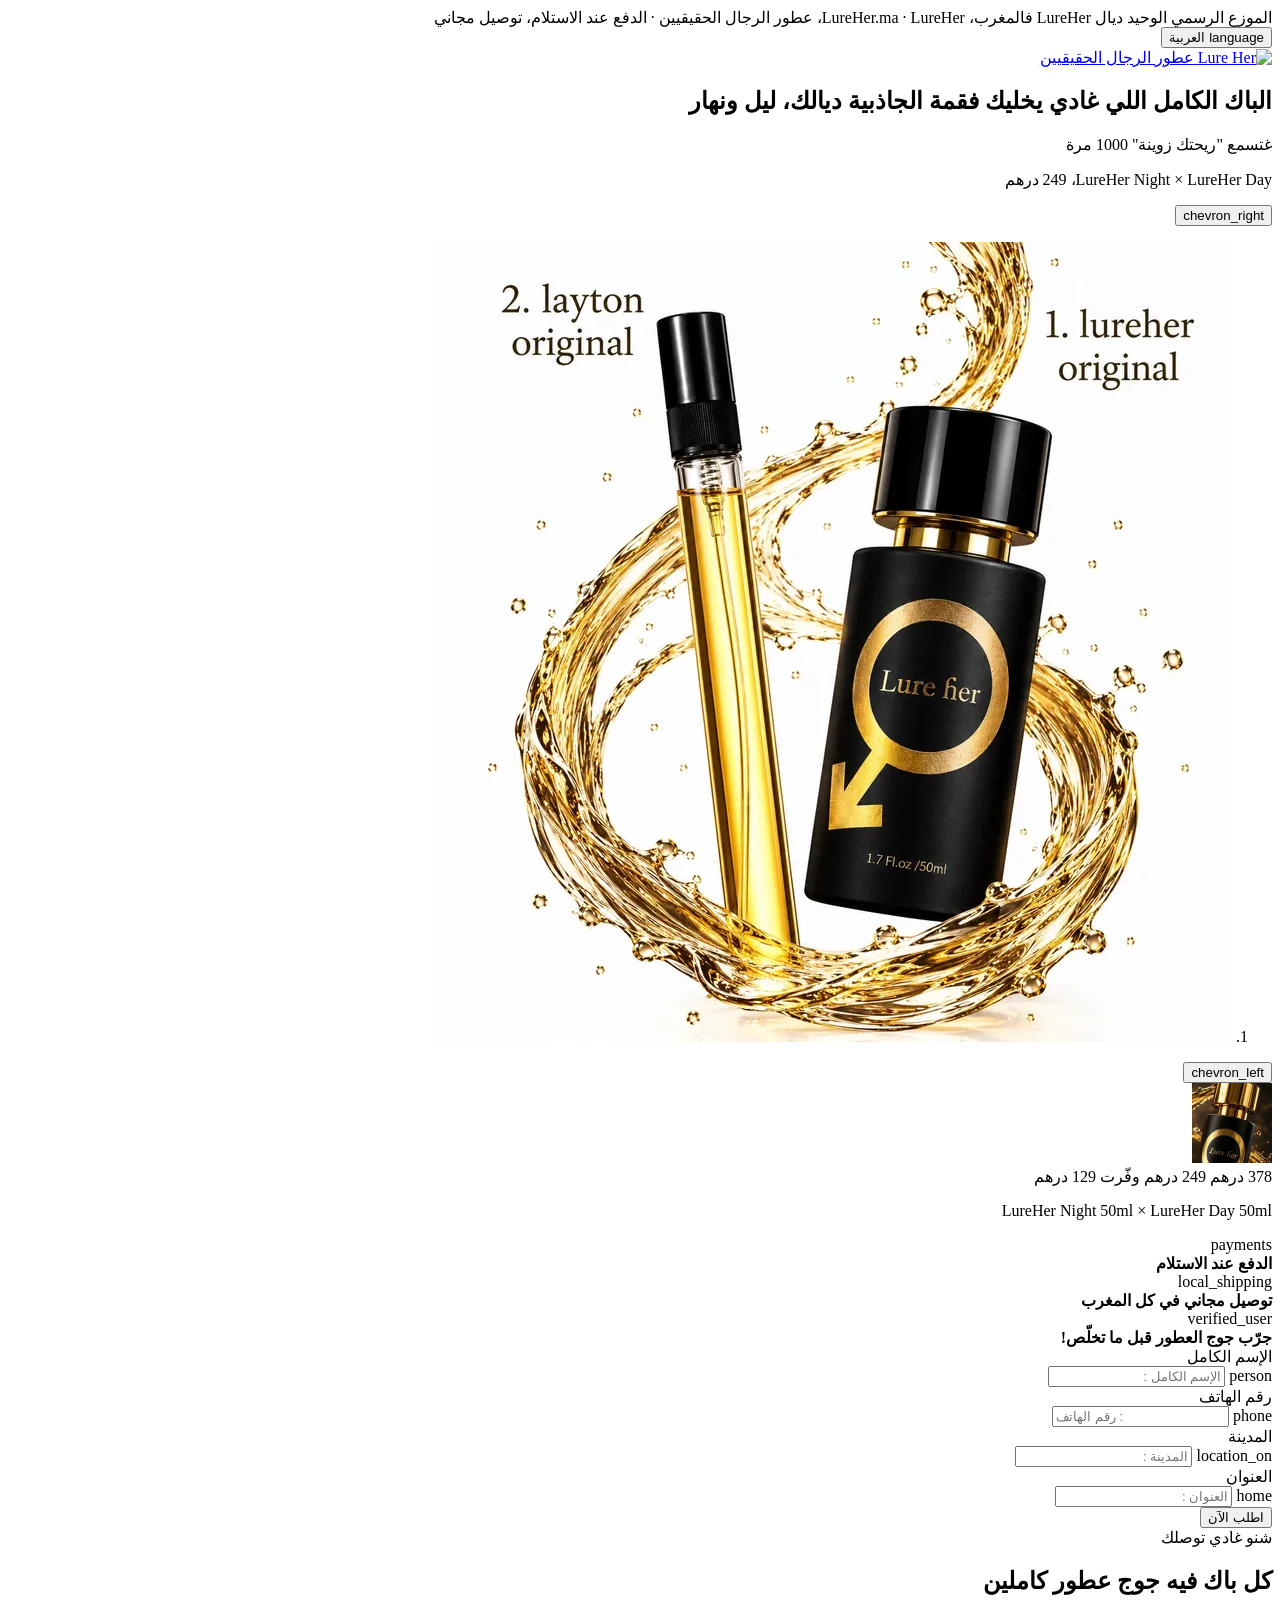
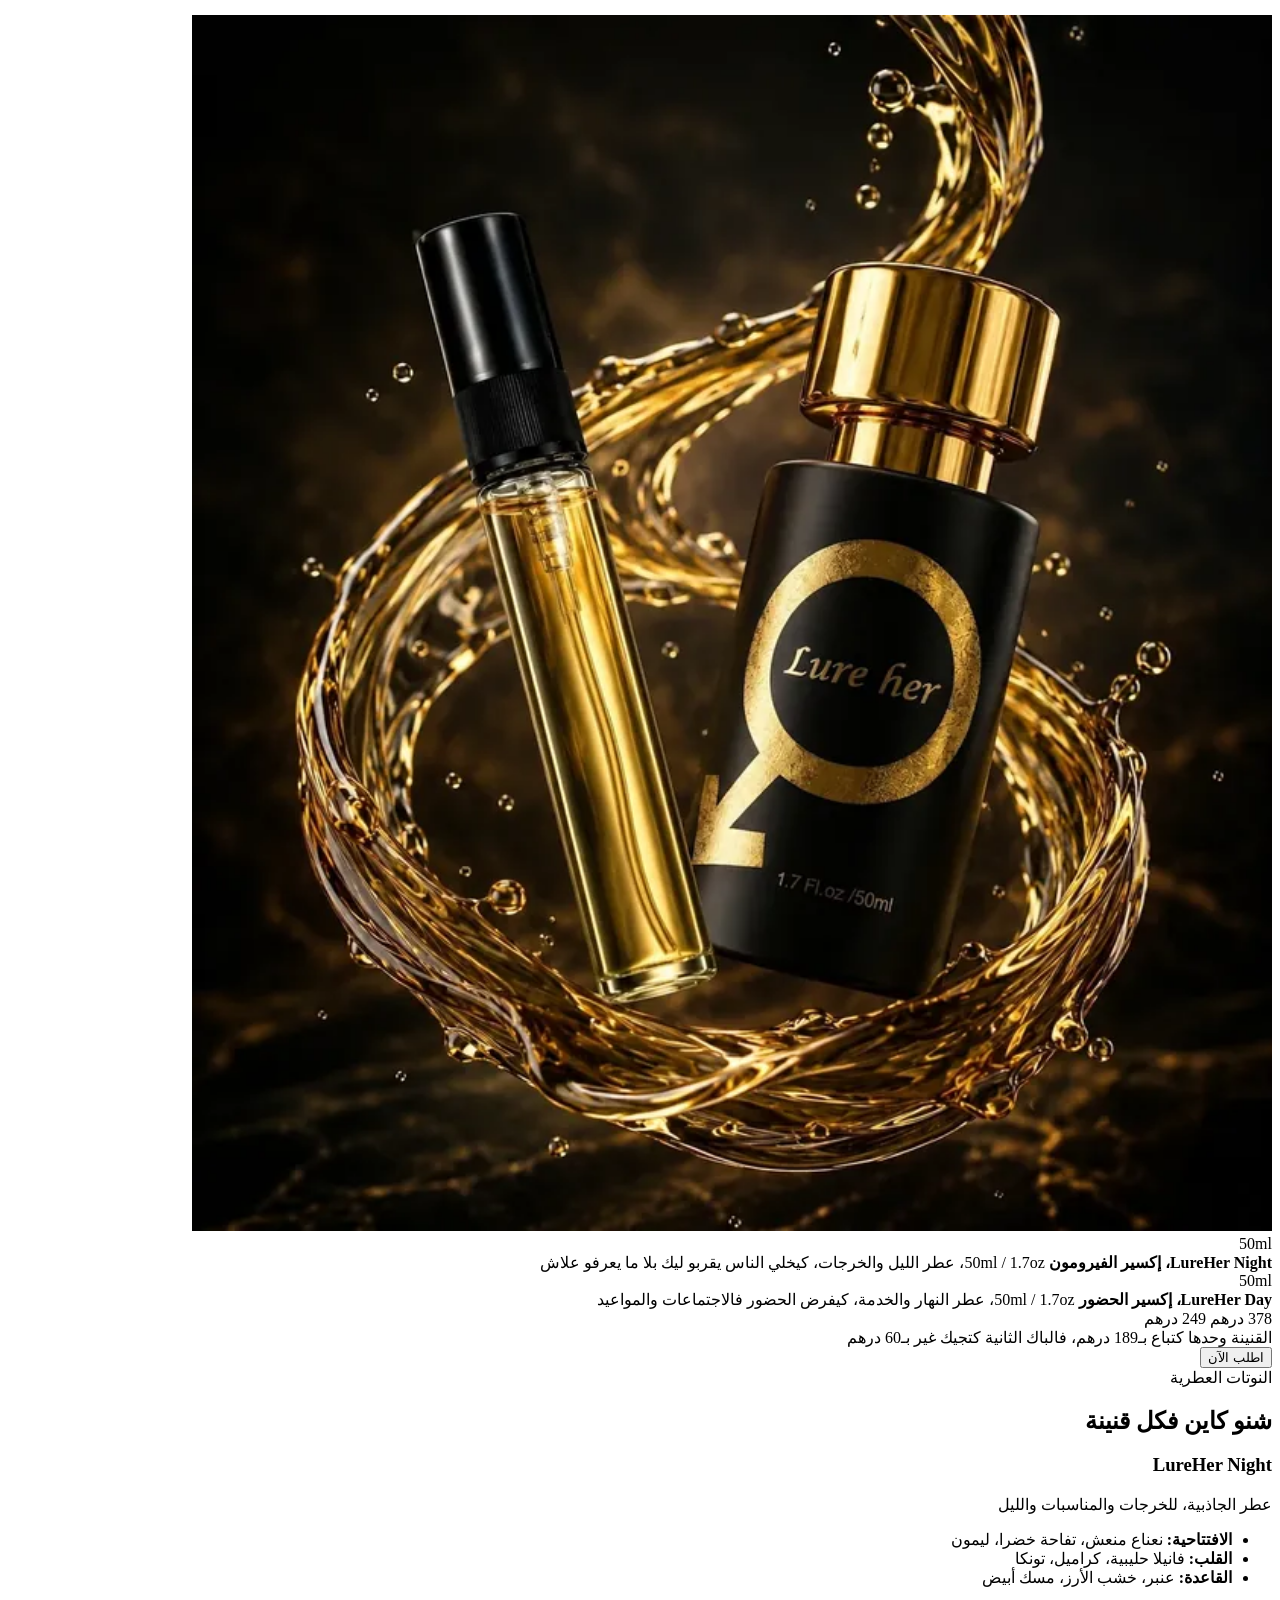
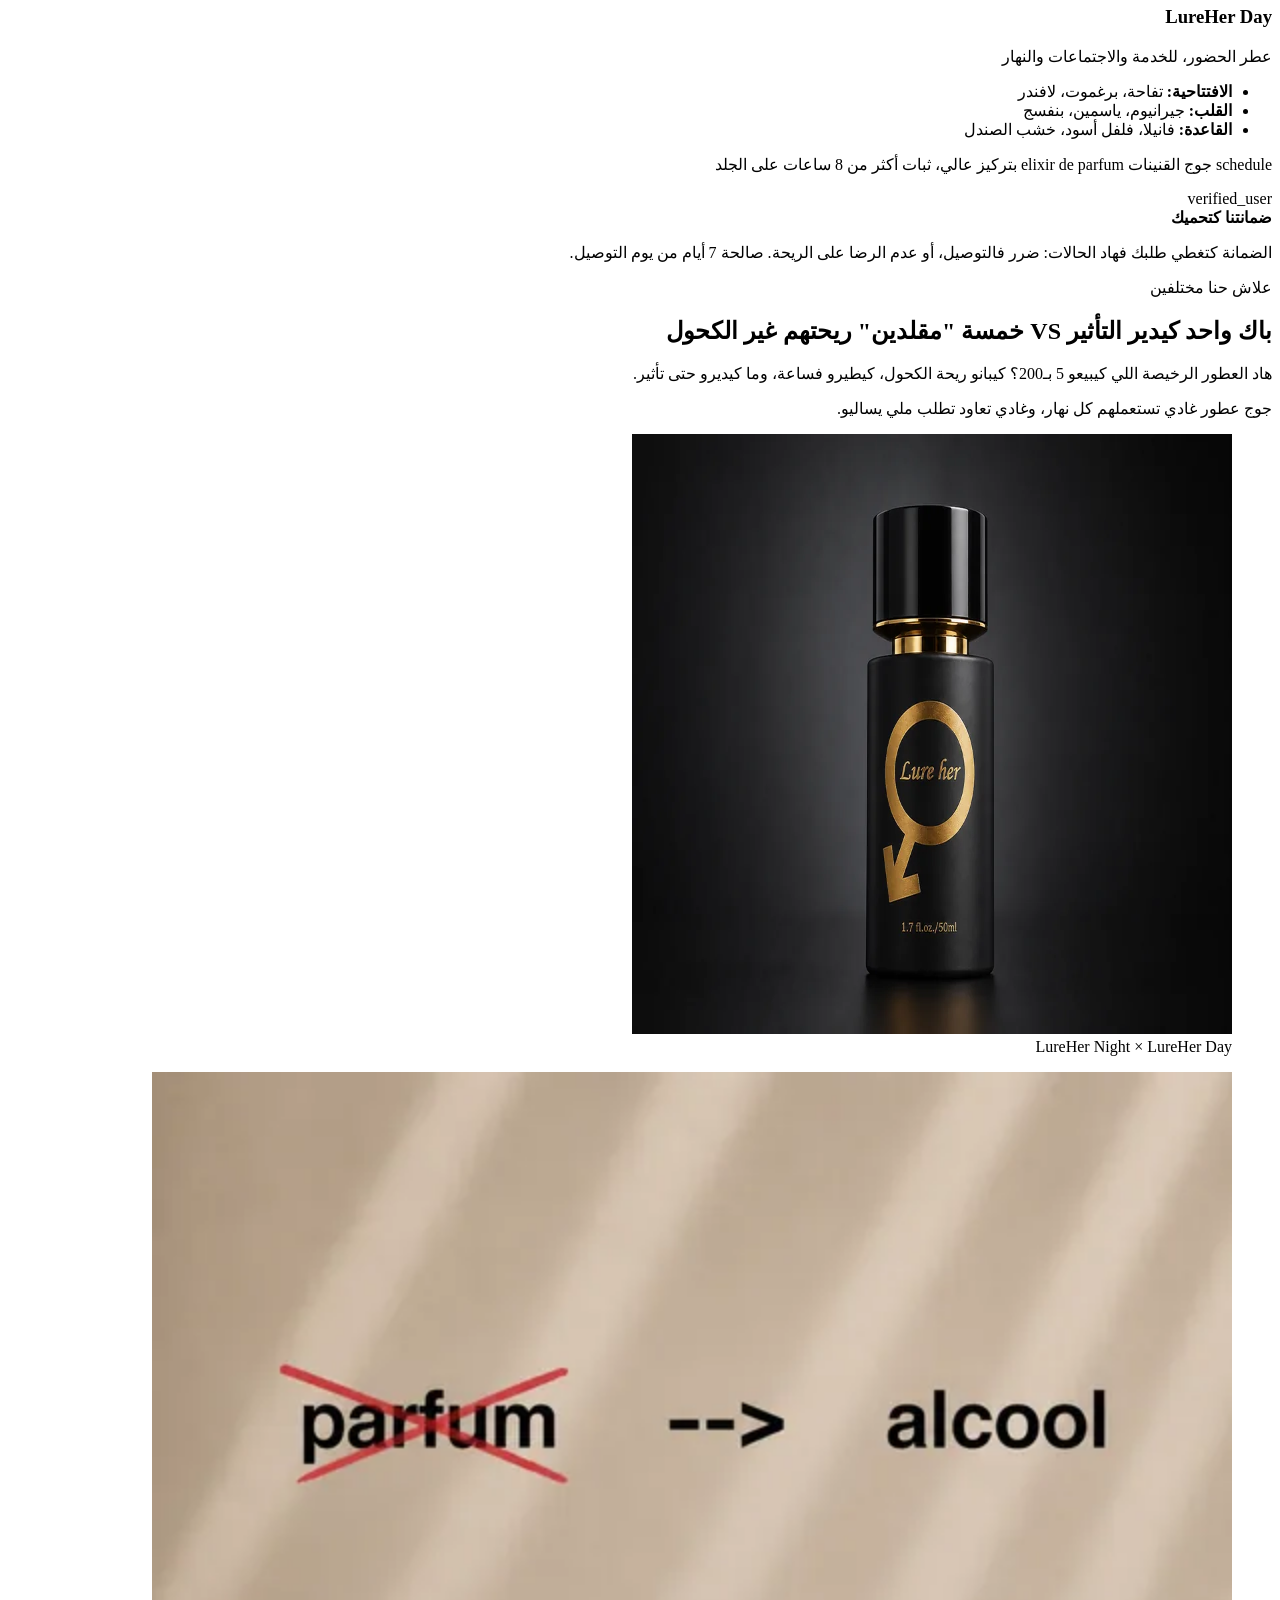
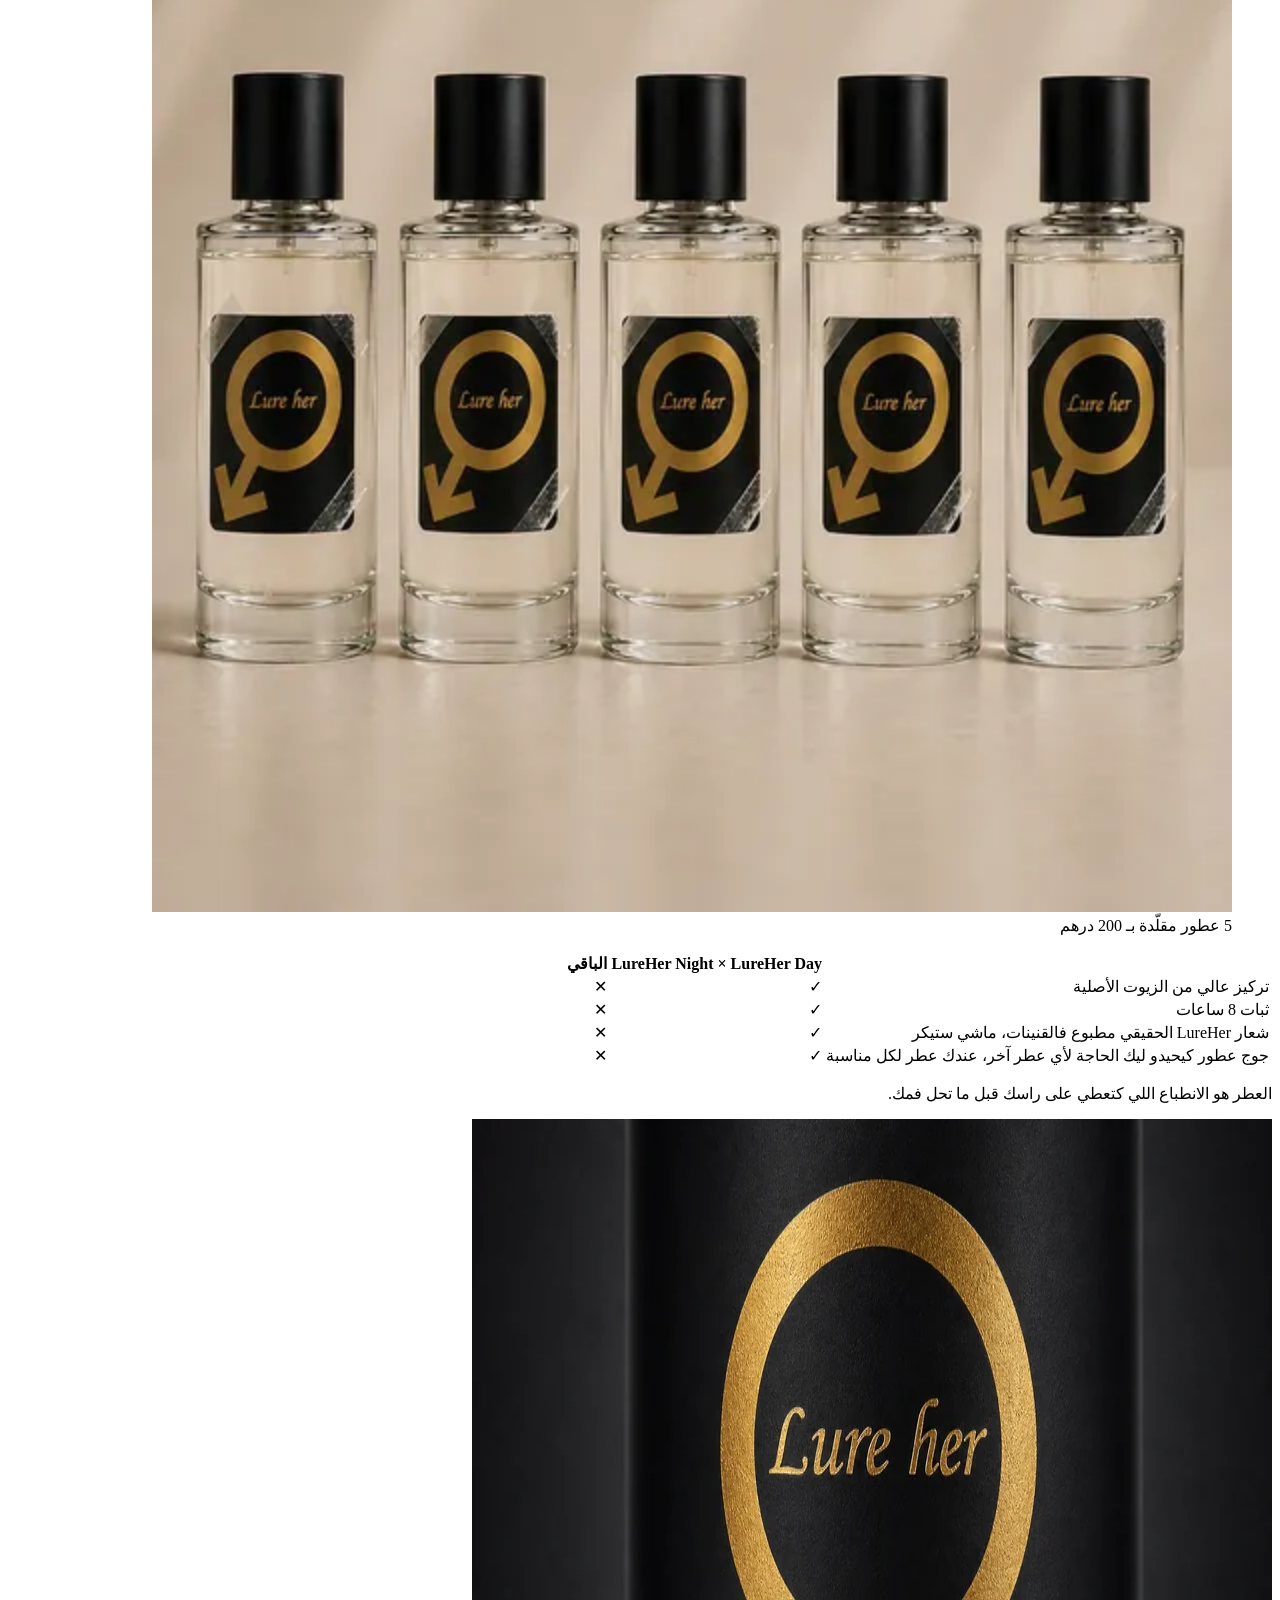
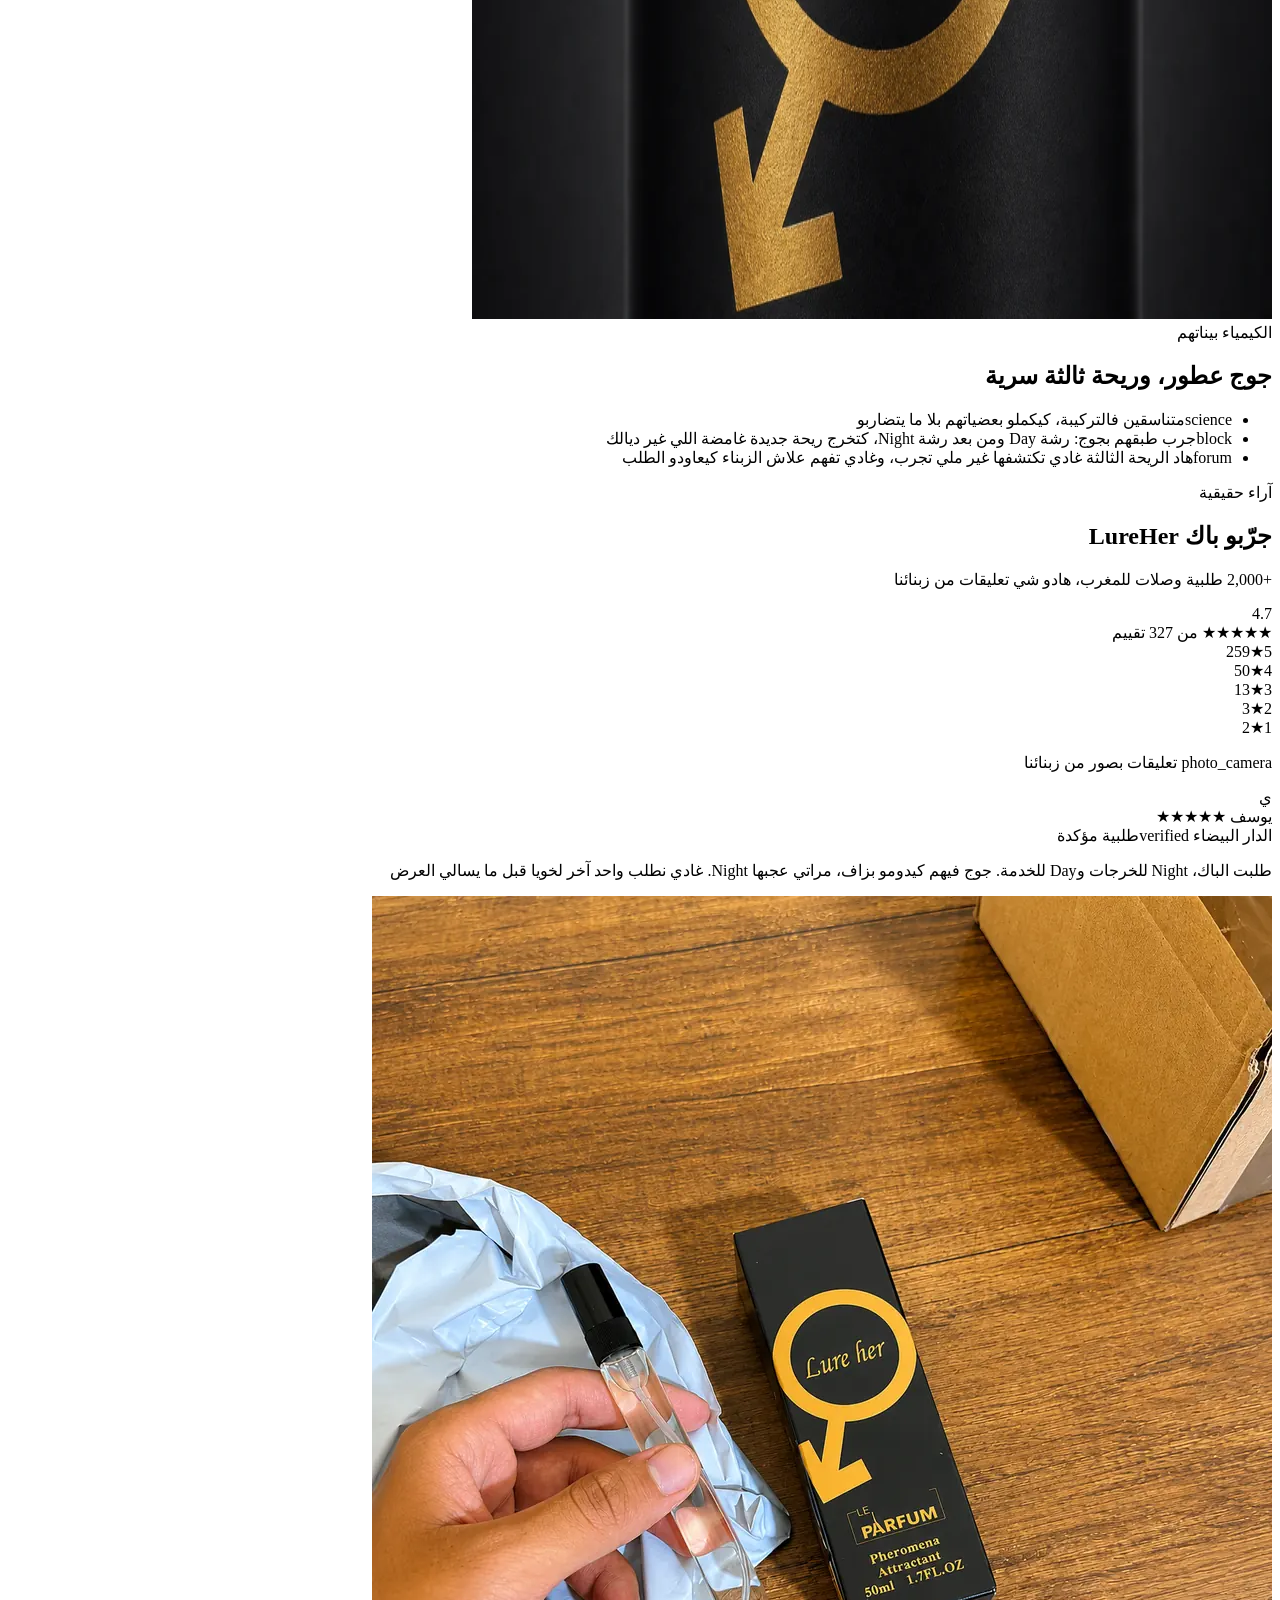
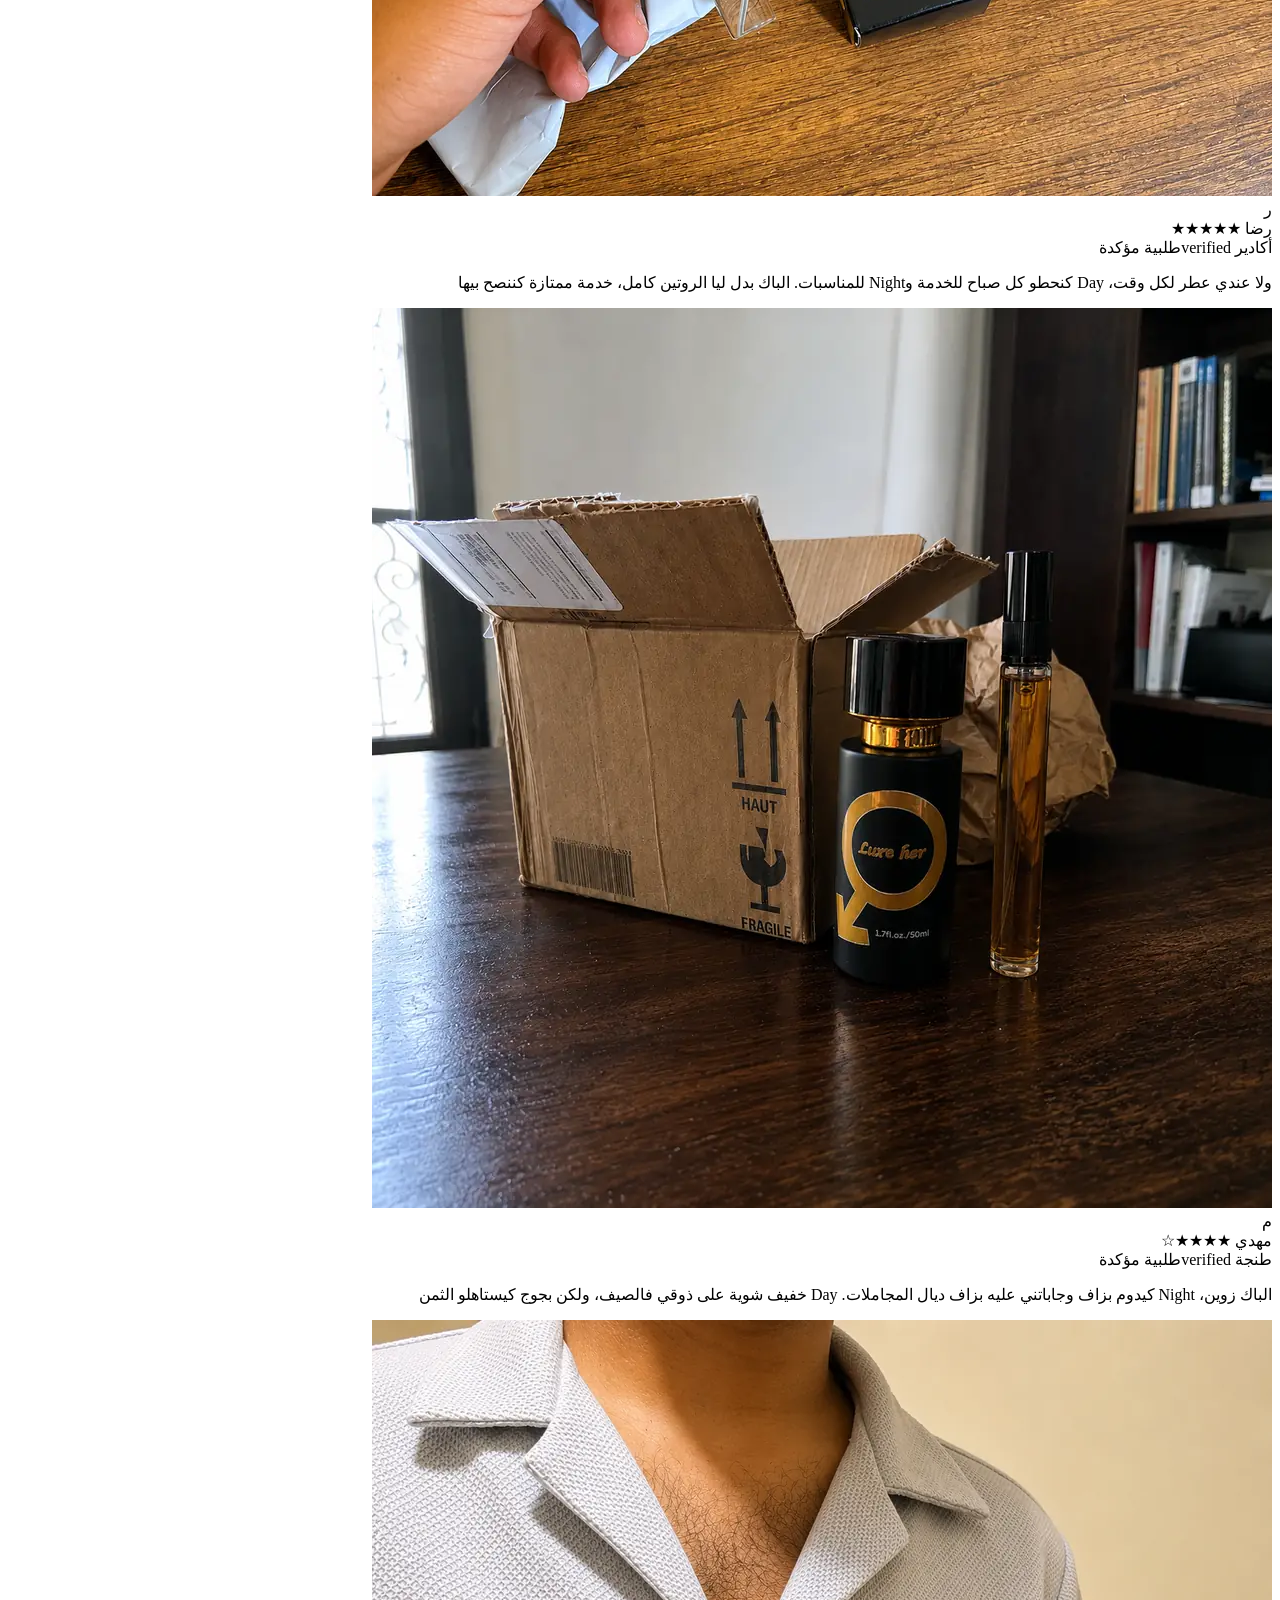
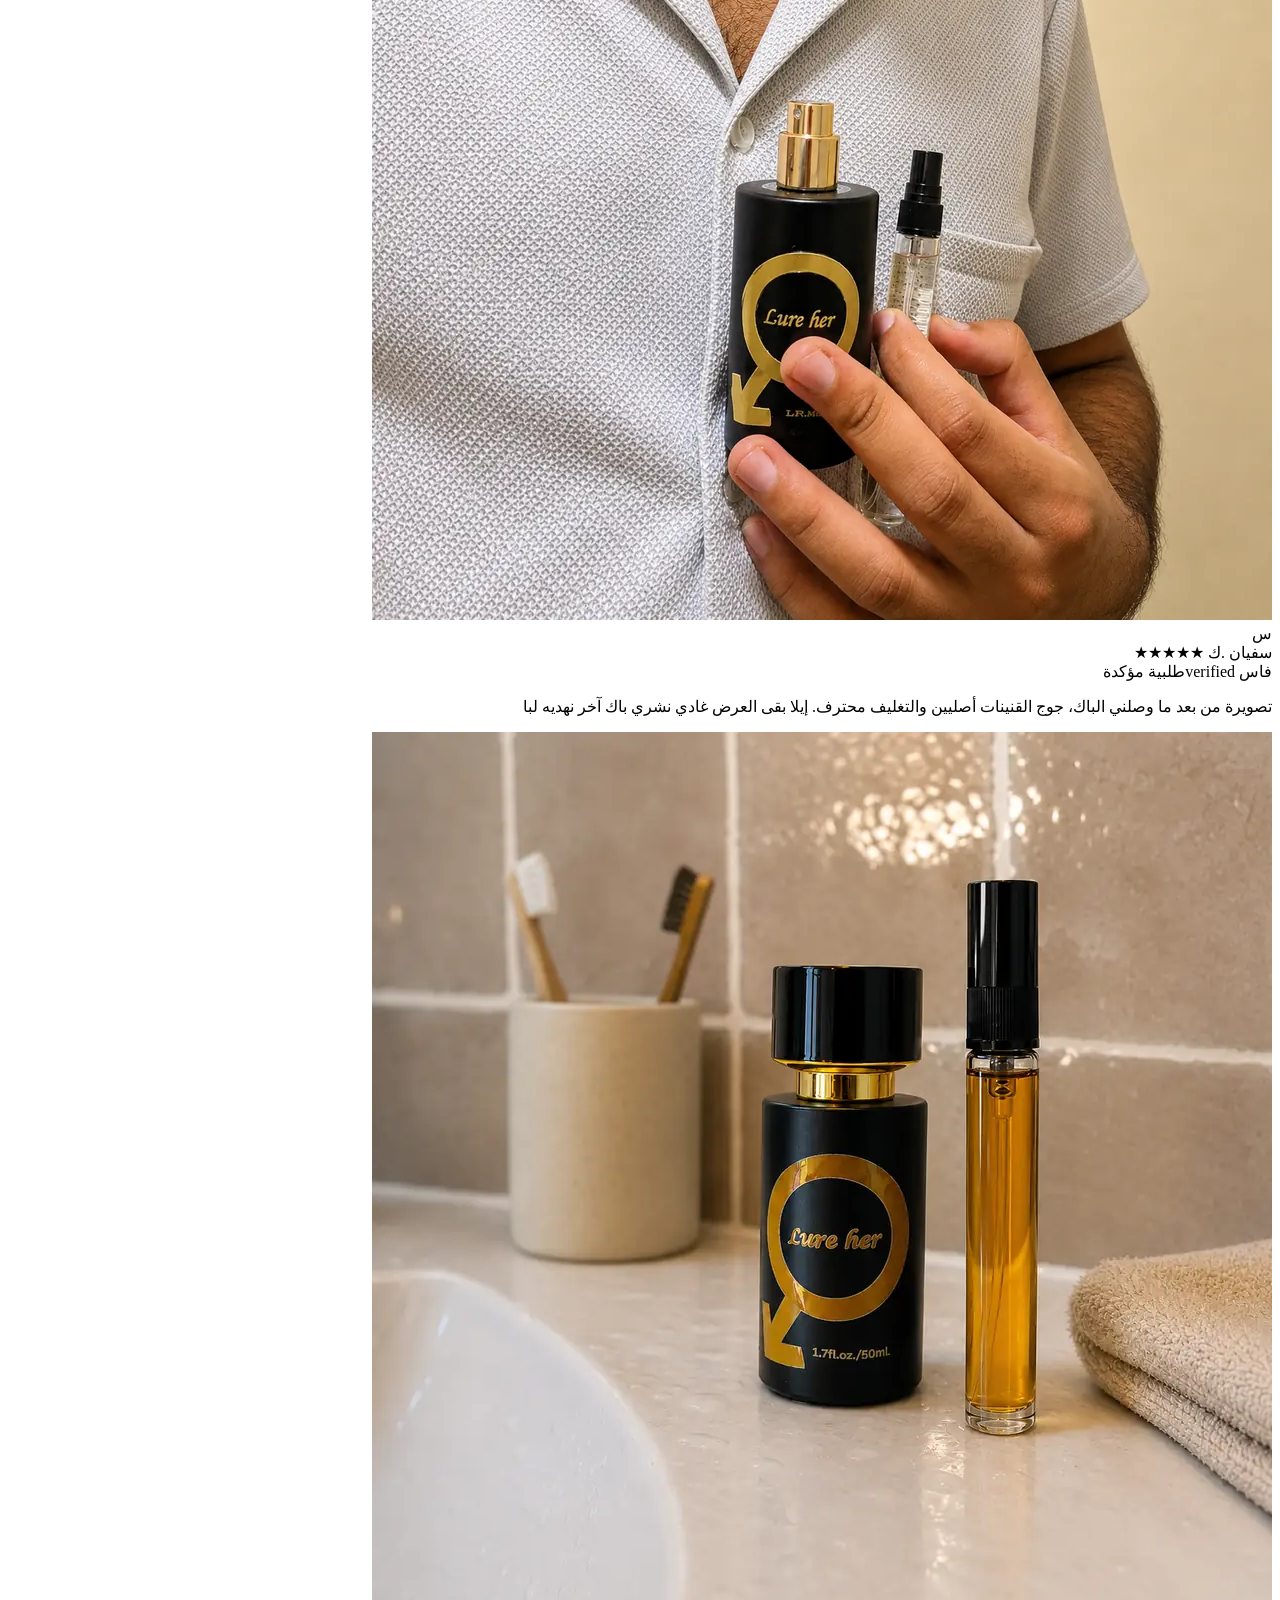
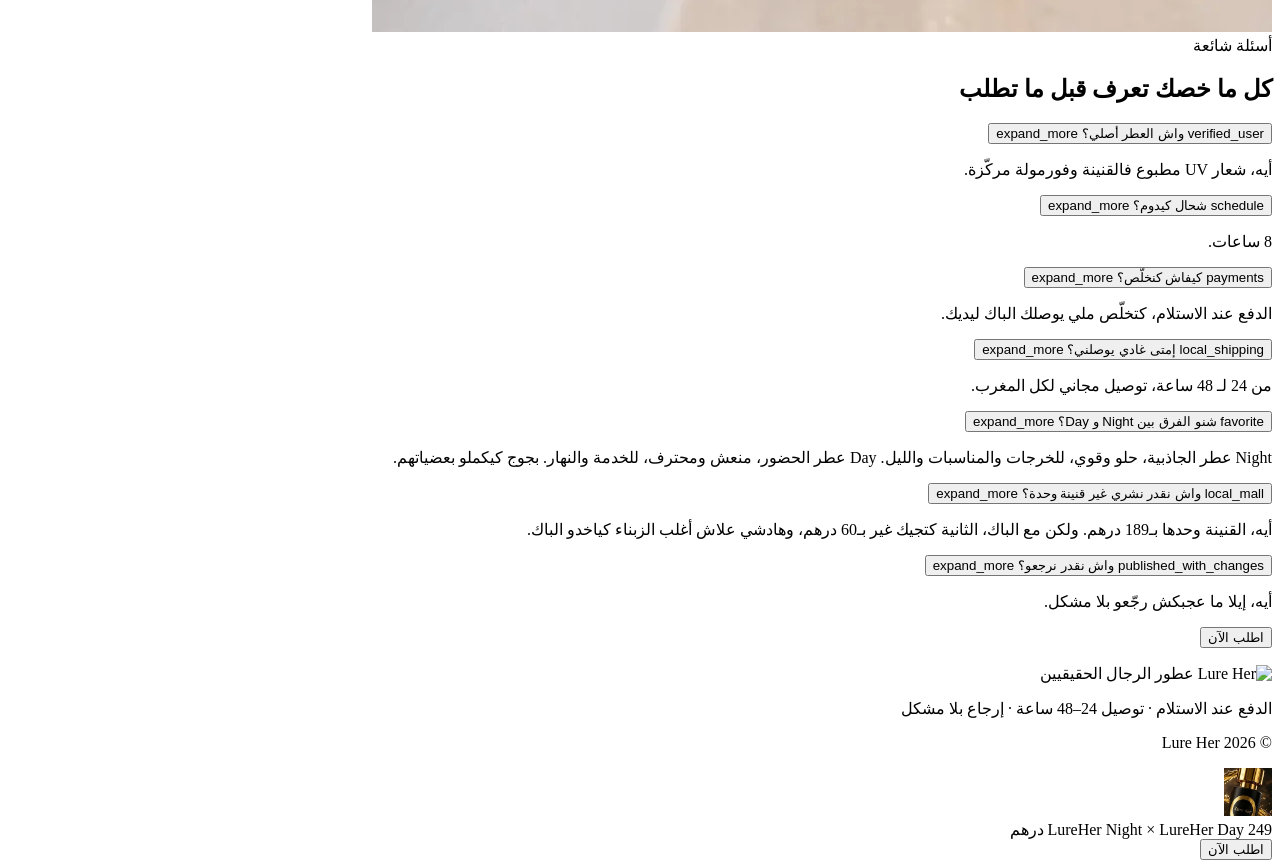
==== public/pages/lureher-v2/index.html @ fe9a4b3f "Localize the brand tagline, shrink the lockup, unstick the header - tagline is now an i18n string (b" ====
<!DOCTYPE html>
<html lang="ar" dir="rtl">
<head>
  <meta charset="utf-8">
  <meta name="viewport" content="width=device-width, initial-scale=1">
  <title>LureHer Night × LureHer Day — الباك الأصلي · الدفع عند الاستلام</title>
  <meta name="description" content="جوج عطور 50ml: Night لليل وDay للنهار. القنينة وحدها بـ189 درهم، الباك بـ249. توصيل مجاني، الدفع عند الاستلام.">
  <meta property="og:title" content="LureHer Night × LureHer Day — الباك الأصلي">
  <meta property="og:description" content="جوج عطور 50ml بـ249 درهم · الدفع عند الاستلام">
  <meta property="og:image" content="/images/hero/h-duo-v3-800.webp">
  <meta property="og:type" content="website">
  <link rel="icon" type="image/webp" href="/images/logos/lureher-logo-nav.webp">
  <link rel="preconnect" href="https://fonts.googleapis.com">
  <link rel="preconnect" href="https://fonts.gstatic.com" crossorigin>
  <link rel="stylesheet" href="/assets/lureher-v2/styles.css?v=424bc8de">
  <script>
  !function(f,b,e,v,n,t,s){if(f.fbq)return;n=f.fbq=function(){n.callMethod?
  n.callMethod.apply(n,arguments):n.queue.push(arguments)};if(!f._fbq)f._fbq=n;
  n.push=n;n.loaded=!0;n.version='2.0';n.queue=[];t=b.createElement(e);t.async=!0;
  t.src=v;s=b.getElementsByTagName(e)[0];s.parentNode.insertBefore(t,s)}(window,
  document,'script','https://connect.facebook.net/en_US/fbevents.js');
  window.LH_PIXEL_ID = '597702836290841';
  fbq('init', '597702836290841');
  fbq('track', 'PageView');
  </script>
  <noscript><img height="1" width="1" style="display:none"
    src="https://www.facebook.com/tr?id=597702836290841&ev=PageView&noscript=1"/></noscript>

</head>
<body id="top">
<div class="app" dir="rtl" lang="ar">

  <div class="announce-bar announce-bar--marquee" aria-live="off">
    <div class="announce-static" id="announce-static">الموزع الرسمي الوحيد ديال LureHer فالمغرب، LureHer.ma · LureHer، عطور الرجال الحقيقيين · الدفع عند الاستلام، توصيل مجاني</div>
  </div>

  <header class="nav-header">
    <div class="nav-inner">
      <div class="nav-side nav-side--start">
        <button aria-label="Switch language" id="langToggle" type="button" class="lang-toggle-btn">
          <span class="material-symbols-outlined" aria-hidden="true">language</span>
          <span id="langLabel">العربية</span>
        </button>
      </div>
      <a href="#top" class="nav-brand scroll-to-top" aria-label="Lure Her">
        <span class="brand-lockup">
          <img
            class="nav-logo"
            src="/images/logos/lureher-wordmark.webp"
            alt="Lure Her"
            width="206"
            height="100"
            decoding="async"
          />
          <span class="brand-tagline" data-i18n="brand_tagline">عطور الرجال الحقيقيين</span>
        </span>
      </a>
      <div class="nav-side nav-side--end" aria-hidden="true"></div>
    </div>
  </header>

  <main>

    <div id="view-home" class="view-container" style="display:none;">
      <section class="hero reveal active">
        <div class="hero-inner">
          <div class="hero-content">
            <h2 class="t-hero" data-i18n="home_hero_h">Lure Her، حضورٌ لا يُنسى.</h2>
            <p class="t-body-lg t-muted" data-i18n="home_hero_sub">عطر فيرومونات فاخر للرجال. رائحة تدوم طول النهار وحضور يلفت الأنظار من أول لقاء.</p>
            <button type="button" class="btn-primary" onclick="window.location.hash='#landing'" style="margin-top:10px;">
              <span class="material-symbols-outlined">local_mall</span>
              <span data-i18n="home_cta">اكتشف العطر</span>
            </button>
          </div>
        </div>
      </section>
    </div>

    <div id="view-landing" class="view-container">

    <section class="hero landing-hero reveal active" id="landing-hero">
      <div class="hero-inner hero-inner--visual-first">
        <div class="hero-media">
          <div class="hero-copy hero-copy--above">
            <h1 class="t-hero hero-copy-h" data-i18n="land_hero_h">الباك الكامل اللي غادي يخليك فقمة الجاذبية ديالك، ليل ونهار</h1>
            <p class="t-body t-muted hero-copy-sub" data-i18n="land_hero_sub">غتسمع "ريحتك زوينة" 1000 مرة</p>
            <p class="hero-product-title" data-i18n="product_title">LureHer Night × LureHer Day، ‏249 درهم</p>
          </div>
          <div
            class="media-carousel hero-gallery"
            id="hero-gallery"
            aria-roledescription="carousel"
            aria-label="Lure Her gallery"
          >
            <div class="media-carousel-viewport">
              <button type="button" class="media-carousel-btn media-carousel-prev" aria-label="Previous image">
                <span class="material-symbols-outlined">chevron_right</span>
              </button>
              <ol class="media-carousel-track" id="hero-gallery-track"><!-- thumbs then dots below, Varone order -->
                <li class="media-carousel-slide is-active" data-slide-id="pack">
                  <img
                    src="/images/hero/h-duo-v3-800.webp?v=9"
                    alt="باك LureHer الكامل، Night و Day"
                    width="800"
                    height="800"
                    loading="eager"
                    decoding="async"
                    data-slide-index="0"
                    data-alt-ar="باك LureHer الكامل، Night و Day"
                    data-alt-en="The complete LureHer pack, Night and Day"
                    data-alt-fr="Le pack LureHer complet, Night et Day"
                  />
                </li>
              </ol>
              <button type="button" class="media-carousel-btn media-carousel-next" aria-label="Next image">
                <span class="material-symbols-outlined">chevron_left</span>
              </button>
            </div>
            <div class="media-carousel-thumbs" id="hero-gallery-thumbs" role="tablist" aria-label="Gallery thumbnails"></div>
            <div class="media-carousel-dots" id="hero-gallery-dots" role="tablist" aria-label="Gallery position"></div>
          </div>
        </div>

      <section class="checkout-section" id="checkout-section">
      <div class="section-container">
<div class="checkout-box reveal">
          <div class="checkout-form-side" id="checkout-form">
            <div class="order-card order-card--compact">
              <div class="order-card-top order-card-top--slim">
                <img class="order-card-thumb" alt="Lure Her Parfum" src="/images/product/bottle-thumb.webp?v=9" width="80" height="80" loading="eager" decoding="async"/>
                <div class="order-card-offer">
                  <div class="checkout-price-row">
                    <span class="strike-price" id="compare-price-display">378 درهم</span>
                    <span class="price-tag-big" id="display-price">249 درهم</span>
                    <span class="savings-tag savings-tag--inline" id="savings-display" data-i18n="savings_tag">وفّرت 129 درهم</span>
                  </div>
                  <p class="price-subnote offer-name-line" data-i18n="offer_name">LureHer Night 50ml × LureHer Day 50ml</p>
                </div>
              </div>

              <div class="checkout-assurance checkout-assurance--inline" aria-label="Order guarantees">
                <div class="badge-item">
                  <span class="material-symbols-outlined">payments</span>
                  <div class="badge-texts">
                    <strong data-i18n="trust_cod">الدفع عند الاستلام</strong>
                  </div>
                </div>
                <div class="badge-item">
                  <span class="material-symbols-outlined">local_shipping</span>
                  <div class="badge-texts">
                    <strong data-i18n="trust_shipping">توصيل مجاني في كل المغرب</strong>
                  </div>
                </div>
                <div class="badge-item">
                  <span class="material-symbols-outlined">verified_user</span>
                  <div class="badge-texts">
                    <strong data-i18n="ct_guarantee">جرّب جوج العطور قبل ما تخلّص!</strong>
                  </div>
                </div>
              </div>

              <div class="order-card-body order-card-body--slim">
                <div id="express-checkout-section" class="product-section"
                     data-pb-section="PBS-w3wje1780392350746"
                     data-pb-field="product-id"
                     data-pb-type="single-product"
                     data-pb-value="[object Object]">

                  <form method="post" id="custom-express-checkout-form" class="premium-form">

                    <div class="premium-field form-group">
                      <label class="field-label visually-hidden" for="lh-name" data-i18n="form_name">الإسم الكامل</label>
                      <div class="field-row">
                        <span class="material-symbols-outlined" aria-hidden="true">person</span>
                        <input id="lh-name" name="first_name" type="text" placeholder="الإسم الكامل :" data-i18n-placeholder="form_name_ph" autocomplete="name">
                      </div>
                    </div>

                    <div class="premium-field form-group">
                      <label class="field-label visually-hidden" for="lh-phone" data-i18n="form_phone">رقم الهاتف</label>
                      <div class="field-row">
                        <span class="material-symbols-outlined" aria-hidden="true">phone</span>
                        <input id="lh-phone" inputmode="tel" name="phone" type="tel" placeholder="رقم الهاتف :" data-i18n-placeholder="form_phone_ph" autocomplete="tel">
                      </div>
                    </div>

                    <div class="premium-field form-group">
                      <label class="field-label visually-hidden" for="lh-city" data-i18n="form_city">المدينة</label>
                      <div class="field-row">
                        <span class="material-symbols-outlined" aria-hidden="true">location_on</span>
                        <input id="lh-city" name="extra_fields[custom_field_cGzlrqWxXctNnheN]" type="text" placeholder="المدينة :" data-i18n-placeholder="form_city_ph" autocomplete="address-level2">
                      </div>
                    </div>

                    <div class="premium-field form-group">
                      <label class="field-label visually-hidden" for="lh-address" data-i18n="form_address">العنوان</label>
                      <div class="field-row">
                        <span class="material-symbols-outlined" aria-hidden="true">home</span>
                        <input id="lh-address" name="region" type="text" placeholder="العنوان :" data-i18n-placeholder="form_address_ph" autocomplete="street-address">
                      </div>
                    </div>

                    <div style="display:none;">
                      <input type="hidden" name="extra_fields[custom_field_dvwbCriA0IY849RF]" value="organic">
                      <input type="hidden" name="extra_fields[custom_field_nfRXtUfus8GGt1ZD]" value="">
                    </div>
                  </form>
                </div>
              </div>

              <div class="order-card-footer">
                <button type="submit" form="custom-express-checkout-form" class="btn-primary btn-full btn-submit order-submit">
                  <span class="btn-label" data-i18n="submit_order">اطلب الآن</span>
                </button>
              </div>
            </div>
          </div>
        </div>
      </div>
    </section>
      </div>
    </section>

    <section class="coffret-section reveal" id="coffret-section">
      <div class="section-container">
        <div class="section-head text-center">
          <span class="section-eyebrow" data-i18n="box_eyebrow">شنو غادي توصلك</span>
          <h2 class="t-h2" data-i18n="box_h">كل باك فيه جوج عطور كاملين</h2>
        </div>
        <div class="coffret-panel">
          <div class="coffret-visual">
            <img src="/images/hero/decante-800.webp?v=9" alt="Lure Her، العطر 50ml مع ديكانت هدية" width="1080" height="1216" loading="lazy" decoding="async"/>
          </div>
          <div class="coffret-detail">
            <div class="coffret-line">
              <span class="coffret-badge">50ml</span>
              <div class="coffret-line-text">
                <strong data-i18n="box_1_title">LureHer Night، إكسير الفيرومون</strong>
                <span data-i18n="box_1_sub">50ml / 1.7oz، عطر الليل والخرجات، كيخلي الناس يقربو ليك بلا ما يعرفو علاش</span>
              </div>
            </div>
            <div class="coffret-line">
              <span class="coffret-badge">50ml</span>
              <div class="coffret-line-text">
                <strong data-i18n="box_2_title">LureHer Day، إكسير الحضور</strong>
                <span data-i18n="box_2_sub">50ml / 1.7oz، عطر النهار والخدمة، كيفرض الحضور فالاجتماعات والمواعيد</span>
              </div>
            </div>
            <div class="coffret-total">
              <div class="coffret-total-price">
                <span class="coffret-strike" data-i18n="coffret_strike">378 درهم</span>
                <span class="coffret-now" data-i18n="coffret_now">249 درهم</span>
              </div>
              <span class="coffret-total-label" data-i18n="box_foot">القنينة وحدها كتباع بـ189 درهم، فالباك الثانية كتجيك غير بـ60 درهم</span>
            </div>
            <button type="button" class="btn-primary btn-full coffret-cta scroll-to-checkout" data-i18n="box_cta">اطلب الآن</button>
          </div>
        </div>
      </div>
    </section>

    <section class="notes-section bg-alt reveal" id="notes-section">
      <div class="section-container">
        <div class="section-head text-center">
          <span class="section-eyebrow" data-i18n="notes_eyebrow">النوتات العطرية</span>
          <h2 class="t-h2" data-i18n="notes_h">شنو كاين فكل قنينة</h2>
        </div>
        <div class="notes-grid">
          <div class="notes-card notes-card--night">
            <h3 class="notes-title">LureHer Night</h3>
            <p class="notes-sub" data-i18n="notes_night_sub">عطر الجاذبية، للخرجات والمناسبات والليل</p>
            <ul class="notes-list">
              <li><strong data-i18n="notes_top">الافتتاحية:</strong> <span data-i18n="notes_night_top">نعناع منعش، تفاحة خضرا، ليمون</span></li>
              <li><strong data-i18n="notes_heart">القلب:</strong> <span data-i18n="notes_night_heart">فانيلا حليبية، كراميل، تونكا</span></li>
              <li><strong data-i18n="notes_base">القاعدة:</strong> <span data-i18n="notes_night_base">عنبر، خشب الأرز، مسك أبيض</span></li>
            </ul>
          </div>
          <div class="notes-card notes-card--day">
            <h3 class="notes-title">LureHer Day</h3>
            <p class="notes-sub" data-i18n="notes_day_sub">عطر الحضور، للخدمة والاجتماعات والنهار</p>
            <ul class="notes-list">
              <li><strong data-i18n="notes_top">الافتتاحية:</strong> <span data-i18n="notes_day_top">تفاحة، برغموت، لافندر</span></li>
              <li><strong data-i18n="notes_heart">القلب:</strong> <span data-i18n="notes_day_heart">جيرانيوم، ياسمين، بنفسج</span></li>
              <li><strong data-i18n="notes_base">القاعدة:</strong> <span data-i18n="notes_day_base">فانيلا، فلفل أسود، خشب الصندل</span></li>
            </ul>
          </div>
        </div>
        <p class="notes-tech" data-i18n="notes_tech"><span class="material-symbols-outlined" aria-hidden="true">schedule</span> جوج القنينات elixir de parfum بتركيز عالي، ثبات أكثر من 8 ساعات على الجلد</p>
      </div>
    </section>

    <section class="trust-band reveal" id="trust-band">
      <div class="section-container">
        <div class="guarantee-card">
          <span class="guarantee-icon" aria-hidden="true">
            <span class="material-symbols-outlined">verified_user</span>
          </span>
          <div class="guarantee-body">
            <strong class="guarantee-title" data-i18n="guarantee_title">ضمانتنا كتحميك</strong>
            <p class="guarantee-sub" data-i18n="guarantee_sub">الضمانة كتغطي طلبك فهاد الحالات: ضرر فالتوصيل، أو عدم الرضا على الريحة. صالحة 7 أيام من يوم التوصيل.</p>
          </div>
        </div>
      </div>
    </section>

    <!-- The standalone creed section is gone. It and the reframe section below
         made the same argument back to back ("cheap perfumes are alcohol, we did
         the opposite, buy the outcome"), which is why the "5 fakes" idea landed
         5 times in ~1000px. The two surviving creed lines now live inside the
         reframe section, so the argument is made once. -->
    <section class="reframe-section reveal" id="ba-section">
      <div class="section-container reframe-inner">
        <div class="section-head text-center">
          <span class="section-eyebrow" data-i18n="reframe_eyebrow">علاش حنا مختلفين</span>
          <h2 class="t-h2 reframe-h reframe-h--split">
            <span class="rh-side rh-win" data-i18n="reframe_h_win">باك واحد كيدير التأثير</span>
            <span class="rh-vs" aria-hidden="true">VS</span>
            <span class="rh-side rh-lose" data-i18n="reframe_h_lose">خمسة "مقلدين" ريحتهم غير الكحول</span>
          </h2>
          <p class="section-desc" data-i18n="reframe_p1">هاد العطور الرخيصة اللي كيبيعو 5 بـ200؟ كيبانو ريحة الكحول، كيطيرو فساعة، وما كيديرو حتى تأثير.</p>
          <p class="creed-lead" data-i18n="creed_lead">جوج عطور غادي تستعملهم كل نهار، وغادي تعاود تطلب ملي يساليو.</p>
        </div>

        <div class="vs-stage">
          <figure class="vs-side vs-side--win">
            <div class="vs-photo">
              <img src="/images/hero/01-main.webp?v=9" alt="Lure Her" width="600" height="600" loading="lazy" decoding="async"/>
            </div>
            <figcaption class="vs-cap vs-cap--win" data-i18n="vs_us_label">LureHer Night × LureHer Day</figcaption>
          </figure>
          <figure class="vs-side vs-side--lose">
            <div class="vs-photo">
              <img
                src="/images/compare/knockoffs-v2-sm.webp?v=10"
                srcset="/images/compare/knockoffs-v2-sm.webp?v=10 540w, /images/compare/knockoffs-v2.webp?v=10 1080w"
                sizes="(max-width: 560px) 50vw, 360px"
                alt="مقلّدات Lure Her وعطور رخيصة، مجرد كحول"
                width="1080"
                height="1440"
                loading="lazy"
                decoding="async"
                onerror="if(!this.dataset.fallback){this.dataset.fallback='1';this.src='/images/compare/knockoffs-v2-sm.webp?v=10';}"
              />
            </div>
            <figcaption class="vs-cap vs-cap--lose" data-i18n="vs_them_label">5 عطور مقلّدة بـ 200 درهم</figcaption>
          </figure>
        </div>

        <table class="vs-table" aria-label="مقارنة">
          <thead>
            <tr class="vs-row vs-row--head">
              <th class="vs-feat" scope="col"></th>
              <th class="vs-col vs-col--win" scope="col" data-i18n="vs_us_label">LureHer Night × LureHer Day</th>
              <th class="vs-col vs-col--lose" scope="col" data-i18n="vs_them_short">الباقي</th>
            </tr>
          </thead>
          <tbody>
            <tr class="vs-row">
              <td class="vs-feat" data-i18n="vs_f1">تركيز عالي من الزيوت الأصلية</td>
              <td class="vs-mark vs-yes" aria-label="نعم">✓</td>
              <td class="vs-mark vs-no" aria-label="لا">✕</td>
            </tr>
            <tr class="vs-row">
              <td class="vs-feat" data-i18n="vs_f2">ثبات 8 ساعات</td>
              <td class="vs-mark vs-yes" aria-label="نعم">✓</td>
              <td class="vs-mark vs-no" aria-label="لا">✕</td>
            </tr>
            <tr class="vs-row">
              <td class="vs-feat" data-i18n="vs_f3">شعار LureHer الحقيقي مطبوع فالقنينات، ماشي ستيكر</td>
              <td class="vs-mark vs-yes" aria-label="نعم">✓</td>
              <td class="vs-mark vs-no" aria-label="لا">✕</td>
            </tr>
            <tr class="vs-row">
              <td class="vs-feat" data-i18n="vs_f4">جوج عطور كيحيدو ليك الحاجة لأي عطر آخر، عندك عطر لكل مناسبة</td>
              <td class="vs-mark vs-yes" aria-label="نعم">✓</td>
              <td class="vs-mark vs-no" aria-label="لا">✕</td>
            </tr>
          </tbody>
        </table>

        <p class="creed-close" data-i18n="creed_close">العطر هو الانطباع اللي كتعطي على راسك قبل ما تحل فمك.</p>
      </div>
    </section>

    <section class="split-section bg-alt reveal" id="why-section">
      <div class="split-row">
        <div class="split-media">
          <img
            src="/images/product/uv-logo.webp?v=9"
            alt="شعار UV مطبوع على قنينة Lure Her"
            width="800" height="800"
            loading="lazy" decoding="async"
          />
        </div>
        <div class="split-content">
          <div class="section-head">
            <span class="section-eyebrow" data-i18n="proof_eyebrow">الكيمياء بيناتهم</span>
            <h2 class="t-h2" data-i18n="proof_h">جوج عطور، وريحة ثالثة سرية</h2>
          </div>
          <ul class="proof-list">
            <li><span class="material-symbols-outlined" aria-hidden="true">science</span><span data-i18n="proof_2">متناسقين فالتركيبة، كيكملو بعضياتهم بلا ما يتضاربو</span></li>
            <li><span class="material-symbols-outlined" aria-hidden="true">block</span><span data-i18n="proof_4">جرب طبقهم بجوج: رشة Day ومن بعد رشة Night، كتخرج ريحة جديدة غامضة اللي غير ديالك</span></li>
            <li><span class="material-symbols-outlined" aria-hidden="true">forum</span><span data-i18n="proof_attn">هاد الريحة الثالثة غادي تكتشفها غير ملي تجرب، وغادي تفهم علاش الزبناء كيعاودو الطلب</span></li>
          </ul>
        </div>
      </div>
    </section>

    <section class="reviews-section bg-white reveal">
      <div class="section-container">
        <div class="section-head text-center">
          <span class="section-eyebrow" data-i18n="rev_eyebrow">آراء حقيقية</span>
          <h2 class="t-h2" data-i18n="rev_title">جرّبو باك LureHer</h2>
          <p class="section-desc" data-i18n="rev_sub">+2,000 طلبية وصلات للمغرب، هادو شي تعليقات من زبنائنا</p>
        </div>
        <div class="reviews-summary reviews-summary--split">
          <div class="reviews-score">
            <span class="reviews-score-num">4.7</span>
            <div class="reviews-score-meta">
              <span class="stars stars-lg" aria-hidden="true">★★★★<span class="star-dim">★</span></span>
              <span class="reviews-score-label" data-i18n="rev_rating_label">من 327 تقييم</span>
            </div>
          </div>
          <div class="reviews-histogram" aria-label="توزيع التقييمات">
            <div class="rh-row"><span class="rh-star">5★</span><span class="rh-bar"><span class="rh-fill" style="width:79%"></span></span><span class="rh-n">259</span></div>
            <div class="rh-row"><span class="rh-star">4★</span><span class="rh-bar"><span class="rh-fill" style="width:15%"></span></span><span class="rh-n">50</span></div>
            <div class="rh-row"><span class="rh-star">3★</span><span class="rh-bar"><span class="rh-fill" style="width:4%"></span></span><span class="rh-n">13</span></div>
            <div class="rh-row"><span class="rh-star">2★</span><span class="rh-bar"><span class="rh-fill" style="width:1%"></span></span><span class="rh-n">3</span></div>
            <div class="rh-row"><span class="rh-star">1★</span><span class="rh-bar"><span class="rh-fill" style="width:1%"></span></span><span class="rh-n">2</span></div>
          </div>
        </div>

        <p class="reviews-photo-note" data-i18n="rev_photos_note">
          <span class="material-symbols-outlined" aria-hidden="true">photo_camera</span>
          <span>تعليقات بصور من زبنائنا</span>
        </p>

        <div class="reviews-grid">
          <div class="review-card">
            <div class="review-header">
              <div class="reviewer-avatar">ي</div>
              <div class="reviewer-meta">
                <div class="reviewer-name-row">
                  <span class="reviewer-name" data-i18n="rev1_name">يوسف</span>
                  <span class="stars" aria-hidden="true">★★★★★</span>
                </div>
                <div class="reviewer-sub-row">
                  <span class="reviewer-city" data-i18n="rev1_city">الدار البيضاء</span>
                  <span class="review-verified"><span class="material-symbols-outlined">verified</span><span data-i18n="rev_verified">طلبية مؤكدة</span></span>
                </div>
              </div>
            </div>
            <p class="t-body review-text" data-i18n="rev1_text">طلبت الباك، Night للخرجات وDay للخدمة. جوج فيهم كيدومو بزاف، مراتي عجبها Night. غادي نطلب واحد آخر لخويا قبل ما يسالي العرض</p>
            <div class="review-thumbs review-thumbs--1">
              <img src="/reviews/images/ugc-02-real-unbox.webp?v=1" alt="صورة من زبون، فتح طلبية Lure Her مع الهدية" width="900" height="900" loading="lazy" decoding="async"/>
            </div>
          </div>

          <div class="review-card">
            <div class="review-header">
              <div class="reviewer-avatar">ر</div>
              <div class="reviewer-meta">
                <div class="reviewer-name-row">
                  <span class="reviewer-name" data-i18n="rev4_name">رضا</span>
                  <span class="stars" aria-hidden="true">★★★★★</span>
                </div>
                <div class="reviewer-sub-row">
                  <span class="reviewer-city" data-i18n="rev4_city">أكادير</span>
                  <span class="review-verified"><span class="material-symbols-outlined">verified</span><span data-i18n="rev_verified">طلبية مؤكدة</span></span>
                </div>
              </div>
            </div>
            <p class="t-body review-text" data-i18n="rev4_text">ولا عندي عطر لكل وقت، Day كنحطو كل صباح للخدمة وNight للمناسبات. الباك بدل ليا الروتين كامل، خدمة ممتازة كننصح بيها</p>
            <div class="review-thumbs review-thumbs--1">
              <img src="/reviews/images/ugc-04-real-unbox.webp?v=1" alt="صورة من زبون، طلبية Lure Her ملي وصلات" width="900" height="900" loading="lazy" decoding="async"/>
            </div>
          </div>

          <div class="review-card">
            <div class="review-header">
              <div class="reviewer-avatar">م</div>
              <div class="reviewer-meta">
                <div class="reviewer-name-row">
                  <span class="reviewer-name" data-i18n="rev3_name">مهدي</span>
                  <span class="stars" aria-hidden="true">★★★★☆</span>
                </div>
                <div class="reviewer-sub-row">
                  <span class="reviewer-city" data-i18n="rev3_city">طنجة</span>
                  <span class="review-verified"><span class="material-symbols-outlined">verified</span><span data-i18n="rev_verified">طلبية مؤكدة</span></span>
                </div>
              </div>
            </div>
            <p class="t-body review-text" data-i18n="rev3_text">الباك زوين، Night كيدوم بزاف وجاباتني عليه بزاف ديال المجاملات. Day خفيف شوية على ذوقي فالصيف، ولكن بجوج كيستاهلو الثمن</p>
            <div class="review-thumbs review-thumbs--1">
              <img src="/reviews/images/ugc-03-real-shirt.webp?v=1" alt="صورة من زبون، Lure Her مع الهدية" width="900" height="900" loading="lazy" decoding="async"/>
            </div>
          </div>

          <div class="review-card">
            <div class="review-header">
              <div class="reviewer-avatar">س</div>
              <div class="reviewer-meta">
                <div class="reviewer-name-row">
                  <span class="reviewer-name" data-i18n="rev5_name">سفيان .ك</span>
                  <span class="stars" aria-hidden="true">★★★★★</span>
                </div>
                <div class="reviewer-sub-row">
                  <span class="reviewer-city" data-i18n="rev5_city">فاس</span>
                  <span class="review-verified"><span class="material-symbols-outlined">verified</span><span data-i18n="rev_verified">طلبية مؤكدة</span></span>
                </div>
              </div>
            </div>
            <p class="t-body review-text" data-i18n="rev5_text">تصويرة من بعد ما وصلني الباك، جوج القنينات أصليين والتغليف محترف. إيلا بقى العرض غادي نشري باك آخر نهديه لبا</p>
            <div class="review-thumbs review-thumbs--1">
              <img src="/reviews/images/ugc-05-real-bathroom.webp?v=1" alt="صورة من زبون، Lure Her فالحمام" width="900" height="900" loading="lazy" decoding="async"/>
            </div>
          </div>
        </div>
      </div>
    </section>

    <section class="faq-section bg-alt reveal" id="faq-section">
      <div class="section-container">
        <div class="section-head text-center">
          <span class="section-eyebrow" data-i18n="faq_eyebrow">أسئلة شائعة</span>
          <h2 class="t-h2" data-i18n="faq_title">كل ما خصك تعرف قبل ما تطلب</h2>
        </div>
        <div class="faq-panel">
          <div class="faq-item">
            <button class="faq-question" type="button" aria-expanded="false">
              <span class="faq-q-start">
                <span class="faq-topic-icon"><span class="material-symbols-outlined">verified_user</span></span>
                <span class="faq-q-text" data-i18n="faq_q1">واش العطر أصلي؟</span>
                <span class="faq-chevron" aria-hidden="true"><span class="material-symbols-outlined">expand_more</span></span>
              </span>
            </button>
            <div class="faq-answer">
              <div class="faq-answer-inner">
              <p data-i18n="faq_a1">أيه، شعار UV مطبوع فالقنينة وفورمولة مركّزة.</p>
              </div>
            </div>
          </div>
          <div class="faq-item">
            <button class="faq-question" type="button" aria-expanded="false">
              <span class="faq-q-start">
                <span class="faq-topic-icon"><span class="material-symbols-outlined">schedule</span></span>
                <span class="faq-q-text" data-i18n="faq_q2">شحال كيدوم؟</span>
                <span class="faq-chevron" aria-hidden="true"><span class="material-symbols-outlined">expand_more</span></span>
              </span>
            </button>
            <div class="faq-answer">
              <div class="faq-answer-inner">
              <p data-i18n="faq_a2">8 ساعات.</p>
              </div>
            </div>
          </div>
          <div class="faq-item">
            <button class="faq-question" type="button" aria-expanded="false">
              <span class="faq-q-start">
                <span class="faq-topic-icon"><span class="material-symbols-outlined">payments</span></span>
                <span class="faq-q-text" data-i18n="faq_q3">كيفاش كنخلّص؟</span>
                <span class="faq-chevron" aria-hidden="true"><span class="material-symbols-outlined">expand_more</span></span>
              </span>
            </button>
            <div class="faq-answer">
              <div class="faq-answer-inner">
              <p data-i18n="faq_a3">الدفع عند الاستلام، كتخلّص ملي يوصلك الباك ليديك.</p>
              </div>
            </div>
          </div>
          <div class="faq-item">
            <button class="faq-question" type="button" aria-expanded="false">
              <span class="faq-q-start">
                <span class="faq-topic-icon"><span class="material-symbols-outlined">local_shipping</span></span>
                <span class="faq-q-text" data-i18n="faq_q4">إمتى غادي يوصلني؟</span>
                <span class="faq-chevron" aria-hidden="true"><span class="material-symbols-outlined">expand_more</span></span>
              </span>
            </button>
            <div class="faq-answer">
              <div class="faq-answer-inner">
              <p data-i18n="faq_a4">من 24 لـ 48 ساعة، توصيل مجاني لكل المغرب.</p>
              </div>
            </div>
          </div>
          <div class="faq-item">
            <button class="faq-question" type="button" aria-expanded="false">
              <span class="faq-q-start">
                <span class="faq-topic-icon"><span class="material-symbols-outlined">favorite</span></span>
                <span class="faq-q-text" data-i18n="faq_q6">شنو الفرق بين Night و Day؟</span>
                <span class="faq-chevron" aria-hidden="true"><span class="material-symbols-outlined">expand_more</span></span>
              </span>
            </button>
            <div class="faq-answer">
              <div class="faq-answer-inner">
              <p data-i18n="faq_a6">Night عطر الجاذبية، حلو وقوي، للخرجات والمناسبات والليل. Day عطر الحضور، منعش ومحترف، للخدمة والنهار. بجوج كيكملو بعضياتهم.</p>
              </div>
            </div>
          </div>
          <div class="faq-item">
            <button class="faq-question" type="button" aria-expanded="false">
              <span class="faq-q-start">
                <span class="faq-topic-icon"><span class="material-symbols-outlined">local_mall</span></span>
                <span class="faq-q-text" data-i18n="faq_q7">واش نقدر نشري غير قنينة وحدة؟</span>
                <span class="faq-chevron" aria-hidden="true"><span class="material-symbols-outlined">expand_more</span></span>
              </span>
            </button>
            <div class="faq-answer">
              <div class="faq-answer-inner">
              <p data-i18n="faq_a7">أيه، القنينة وحدها بـ189 درهم. ولكن مع الباك، الثانية كتجيك غير بـ60 درهم، وهادشي علاش أغلب الزبناء كياخدو الباك.</p>
              </div>
            </div>
          </div>
          <div class="faq-item">
            <button class="faq-question" type="button" aria-expanded="false">
              <span class="faq-q-start">
                <span class="faq-topic-icon"><span class="material-symbols-outlined">published_with_changes</span></span>
                <span class="faq-q-text" data-i18n="faq_q5">واش نقدر نرجعو؟</span>
                <span class="faq-chevron" aria-hidden="true"><span class="material-symbols-outlined">expand_more</span></span>
              </span>
            </button>
            <div class="faq-answer">
              <div class="faq-answer-inner">
              <p data-i18n="faq_a5">أيه، إيلا ما عجبكش رجّعو بلا مشكل.</p>
              </div>
            </div>
          </div>
        </div>
        <p class="faq-cta-wrap">
          <button type="button" class="btn-primary btn-full scroll-to-checkout faq-cta-btn">
            <span class="btn-label" data-i18n="faq_cta">اطلب الآن</span>
          </button>
        </p>
      </div>
    </section>

    <footer class="lp-footer">
      <span class="brand-lockup brand-lockup--footer">
        <img class="lp-footer-logo" src="/images/logos/lureher-wordmark.webp" alt="Lure Her" width="206" height="100" loading="lazy" decoding="async"/>
        <span class="brand-tagline" data-i18n="brand_tagline">عطور الرجال الحقيقيين</span>
      </span>
      <p class="lp-footer-line" data-i18n="footer_line">الدفع عند الاستلام · توصيل 24–48 ساعة · إرجاع بلا مشكل</p>
      <p class="lp-footer-copy">© 2026 Lure Her</p>
    </footer>

    </div>
  </main>

  <nav class="sticky-cta" id="bottom-cta">
    <div class="sticky-info">
      <img alt="Lure Her" src="/images/product/bottle-thumb.webp?v=9" width="48" height="48" loading="lazy" decoding="async"/>
      <div class="sticky-price">
        <span data-i18n="sticky_name">LureHer Night × LureHer Day</span>
        <span data-i18n="sticky_price">249 درهم</span>
      </div>
    </div>
    <button type="button" class="btn-primary scroll-to-checkout sticky-cta-btn" id="stickyBtn">
      <span class="btn-label" data-i18n="sticky_cta">اطلب الآن</span>
    </button>
  </nav>

  <script type="application/ld+json">
  {
    "@context": "https://schema.org/",
    "@type": "Product",
    "name": "LureHer Night × LureHer Day",
    "description": "The complete LureHer pack: Night for attraction, Day for presence. Two original 50ml elixirs de parfum, 8+ hour longevity. Cash on Delivery in Morocco.",
    "brand": { "@type": "Brand", "name": "LureHer" },
    "offers": {
      "@type": "Offer",
      "price": "249",
      "priceCurrency": "MAD",
      "availability": "https://schema.org/InStock"
    },
    "aggregateRating": {
      "@type": "AggregateRating",
      "ratingValue": "4.7",
      "reviewCount": "327"
    }
  }
  </script>

</div>

<script src="/assets/lureher-v2/script.js?v=e5e858aa" defer></script>
</body>
</html>
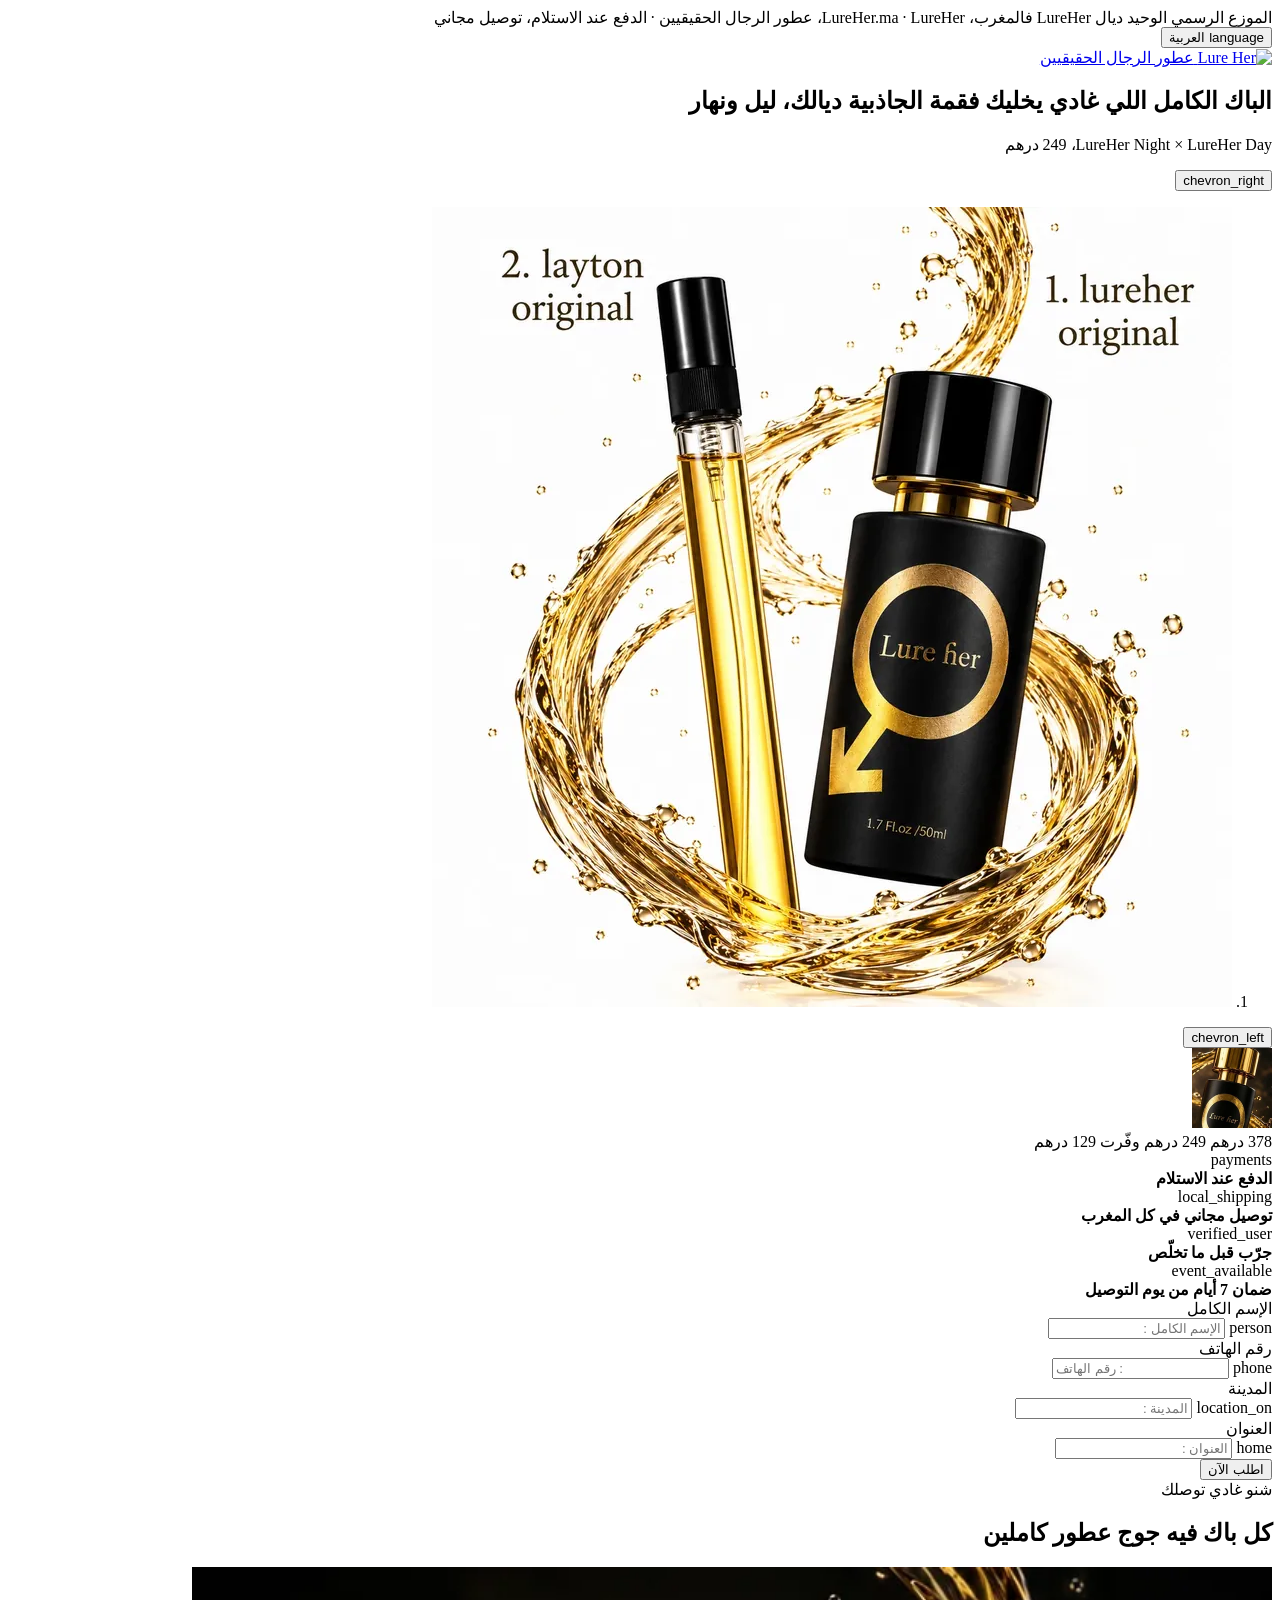
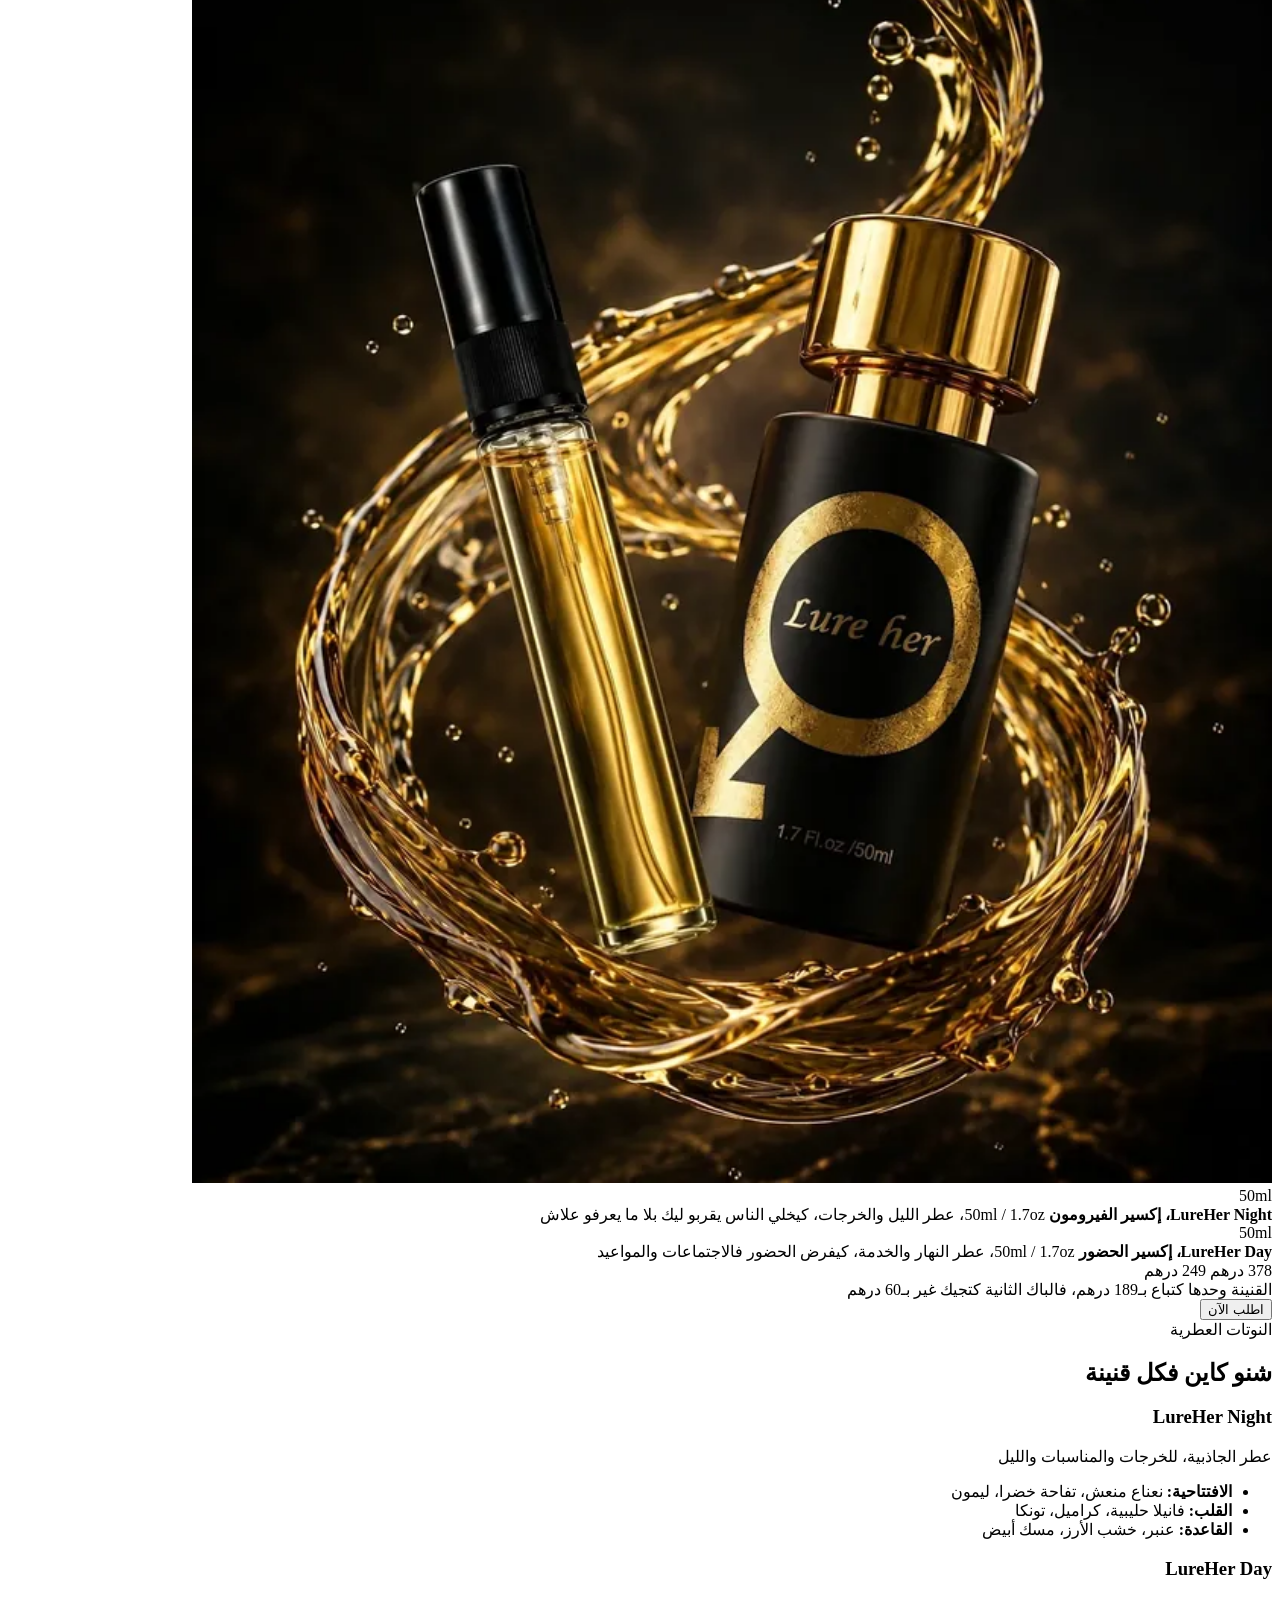
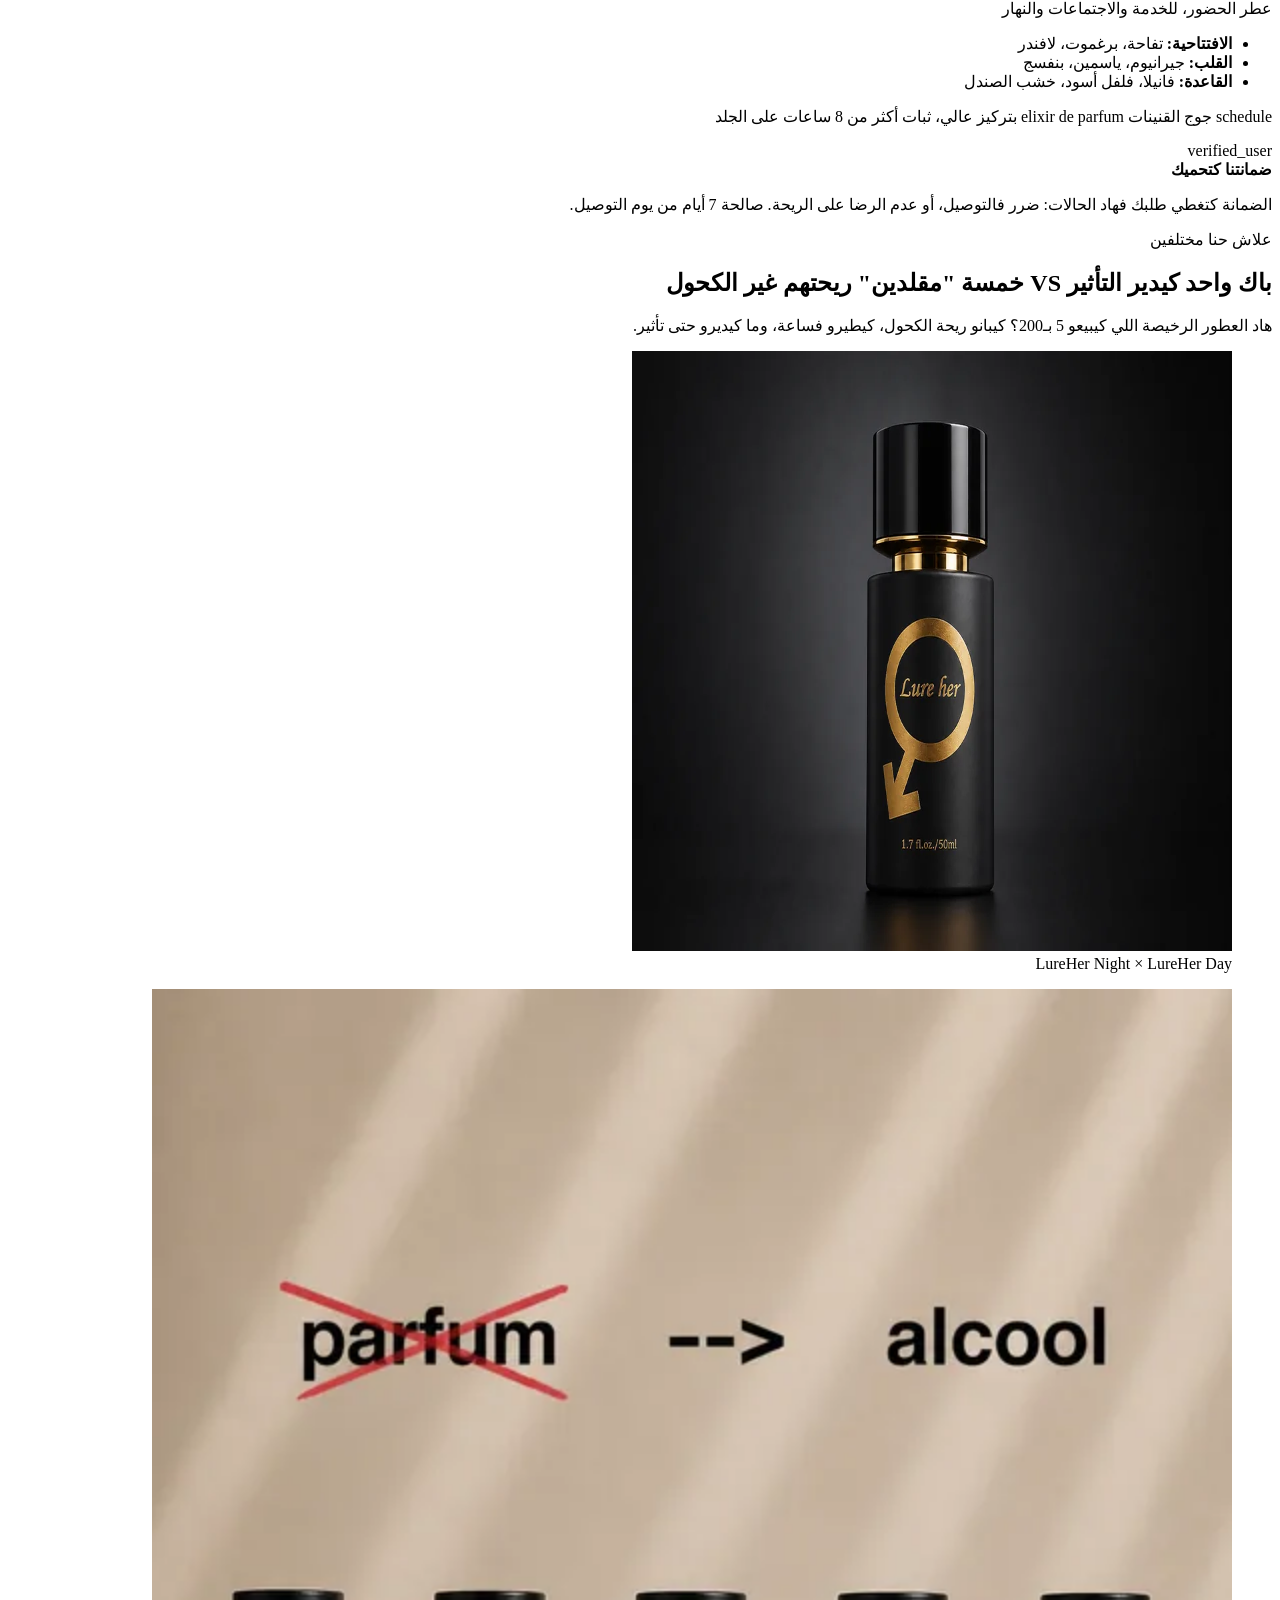
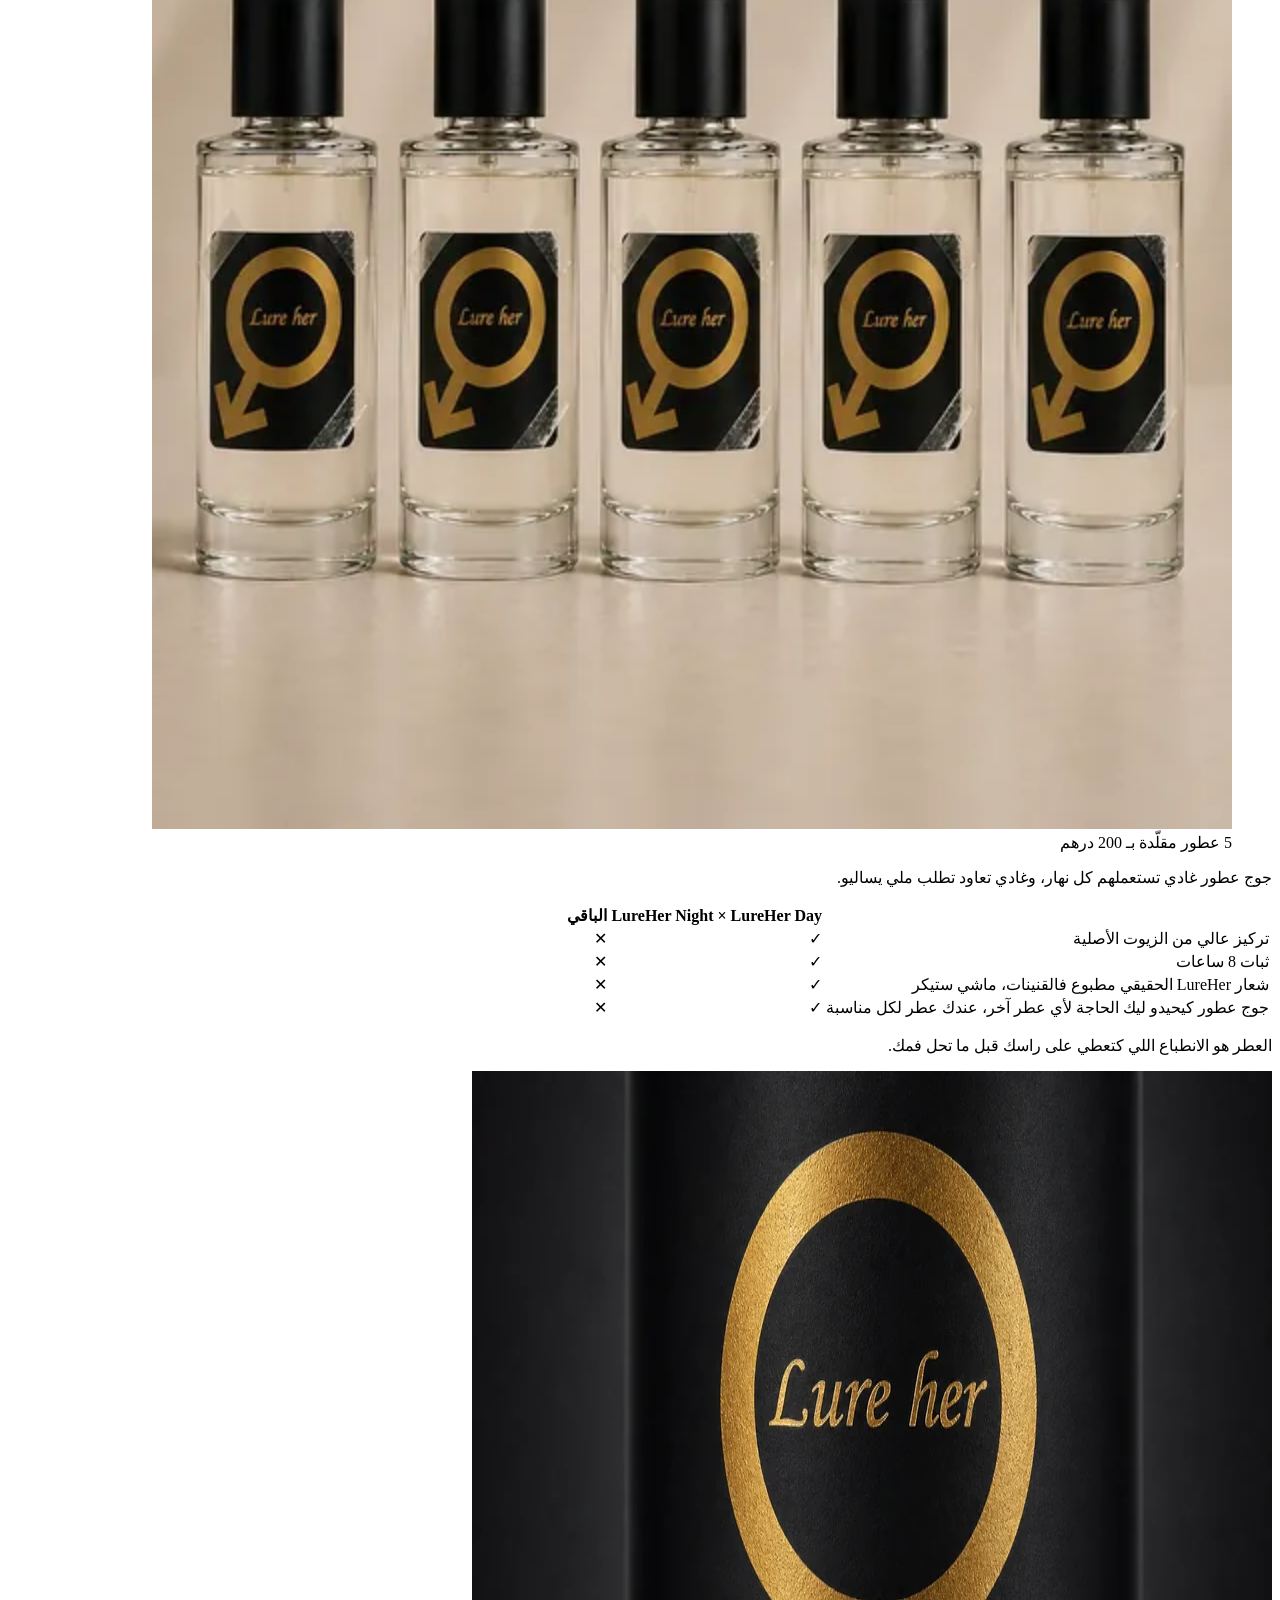
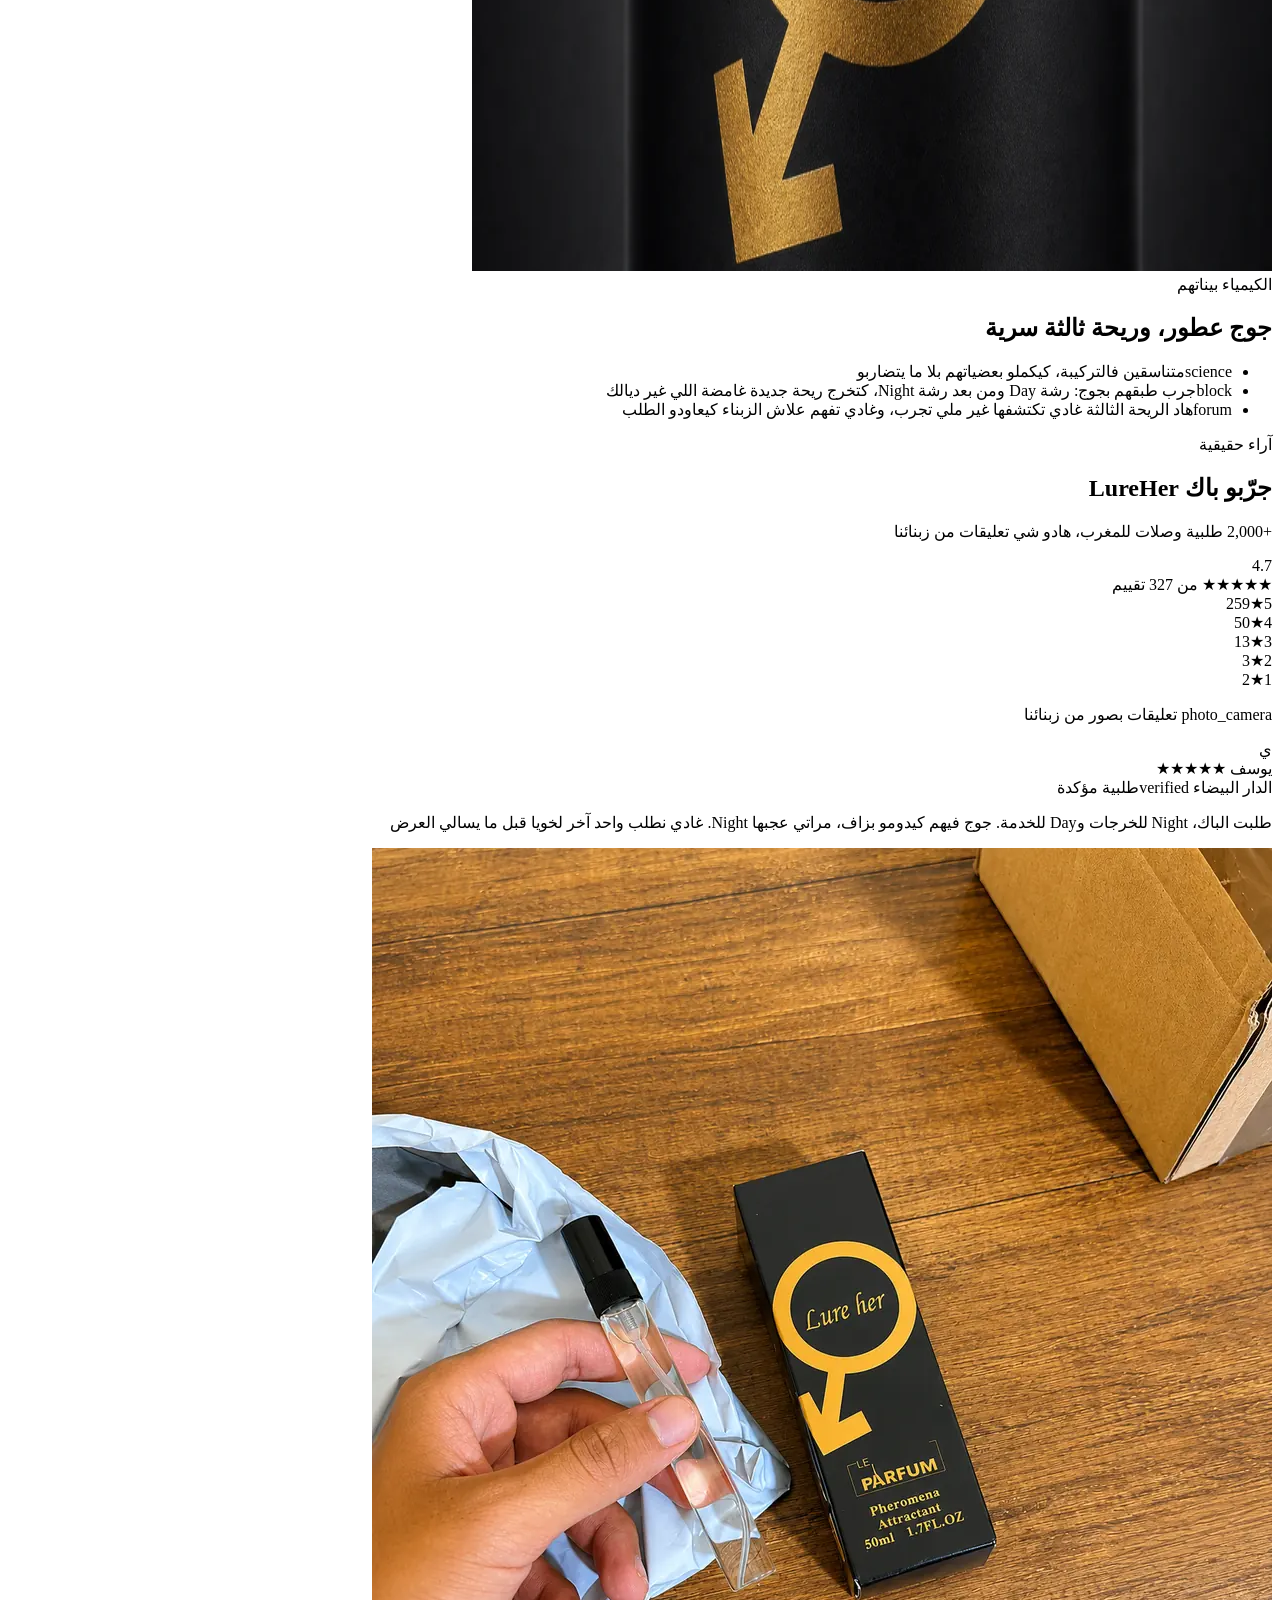
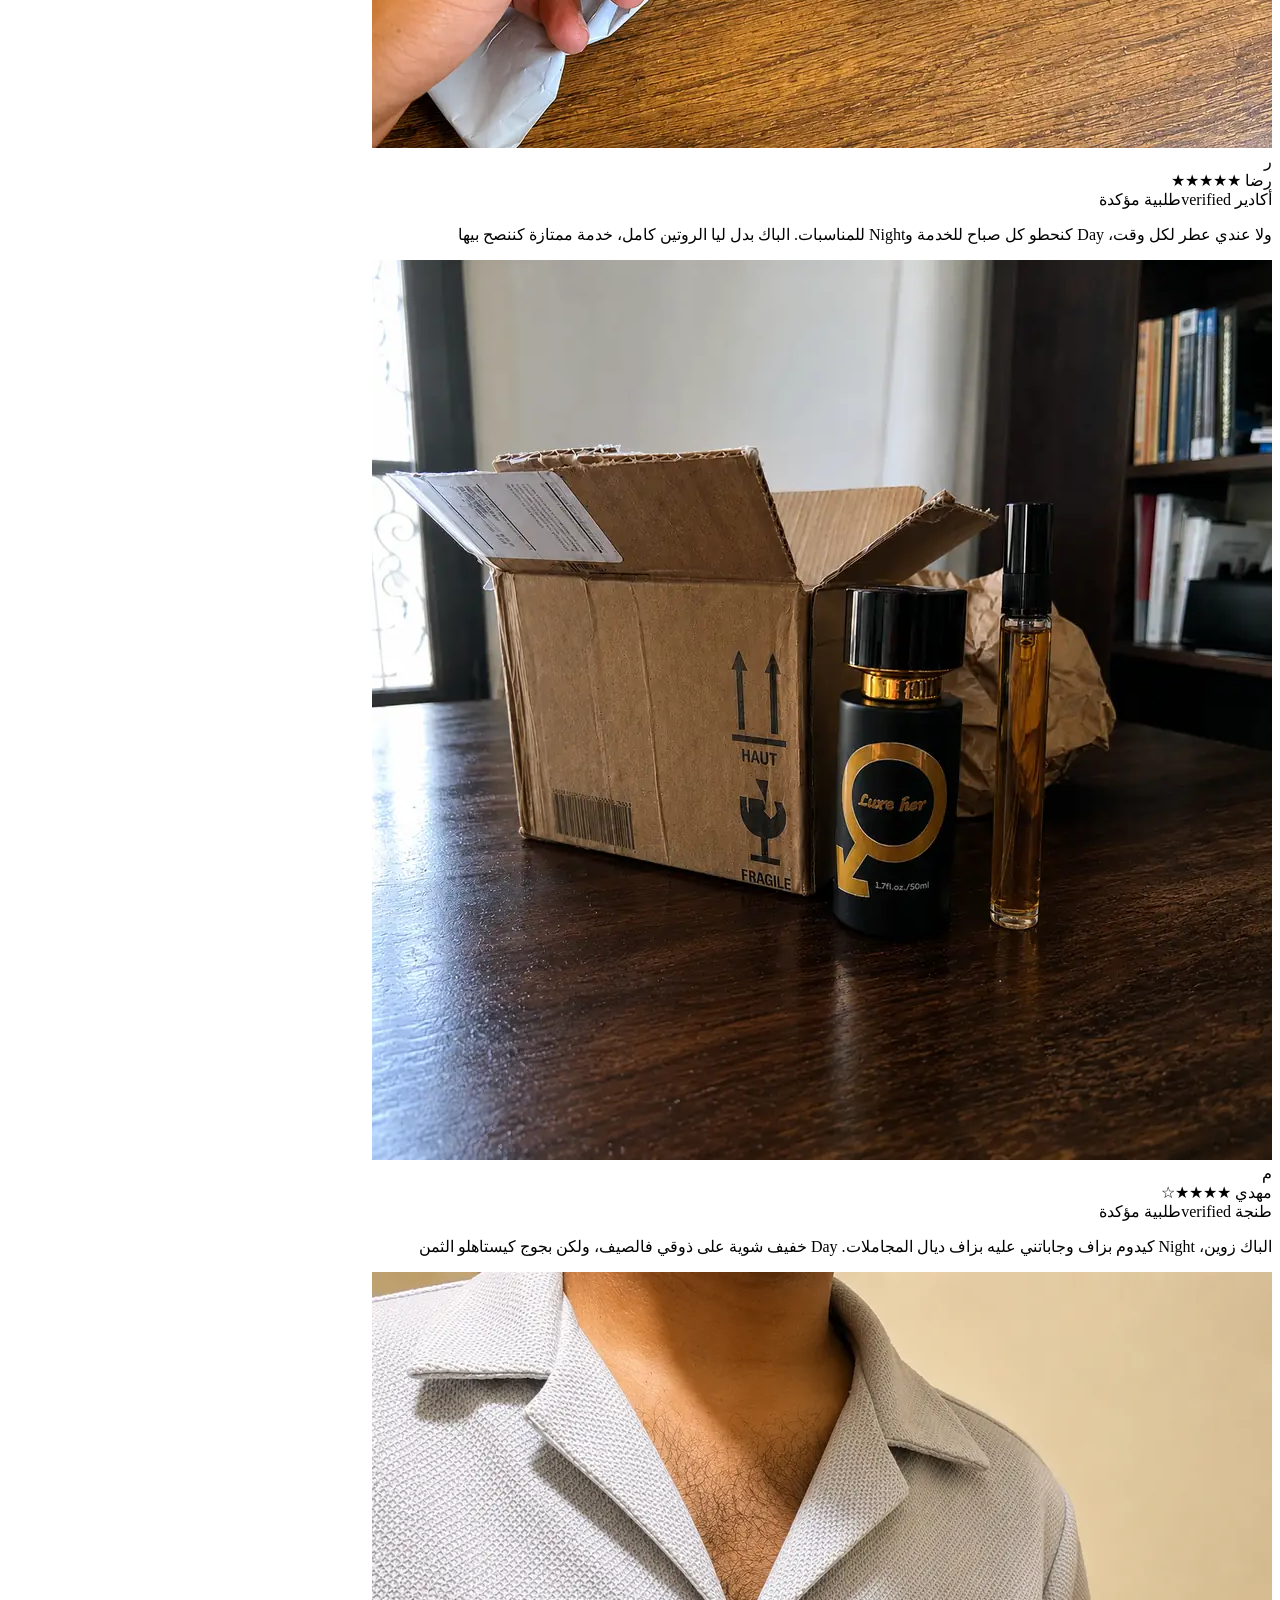
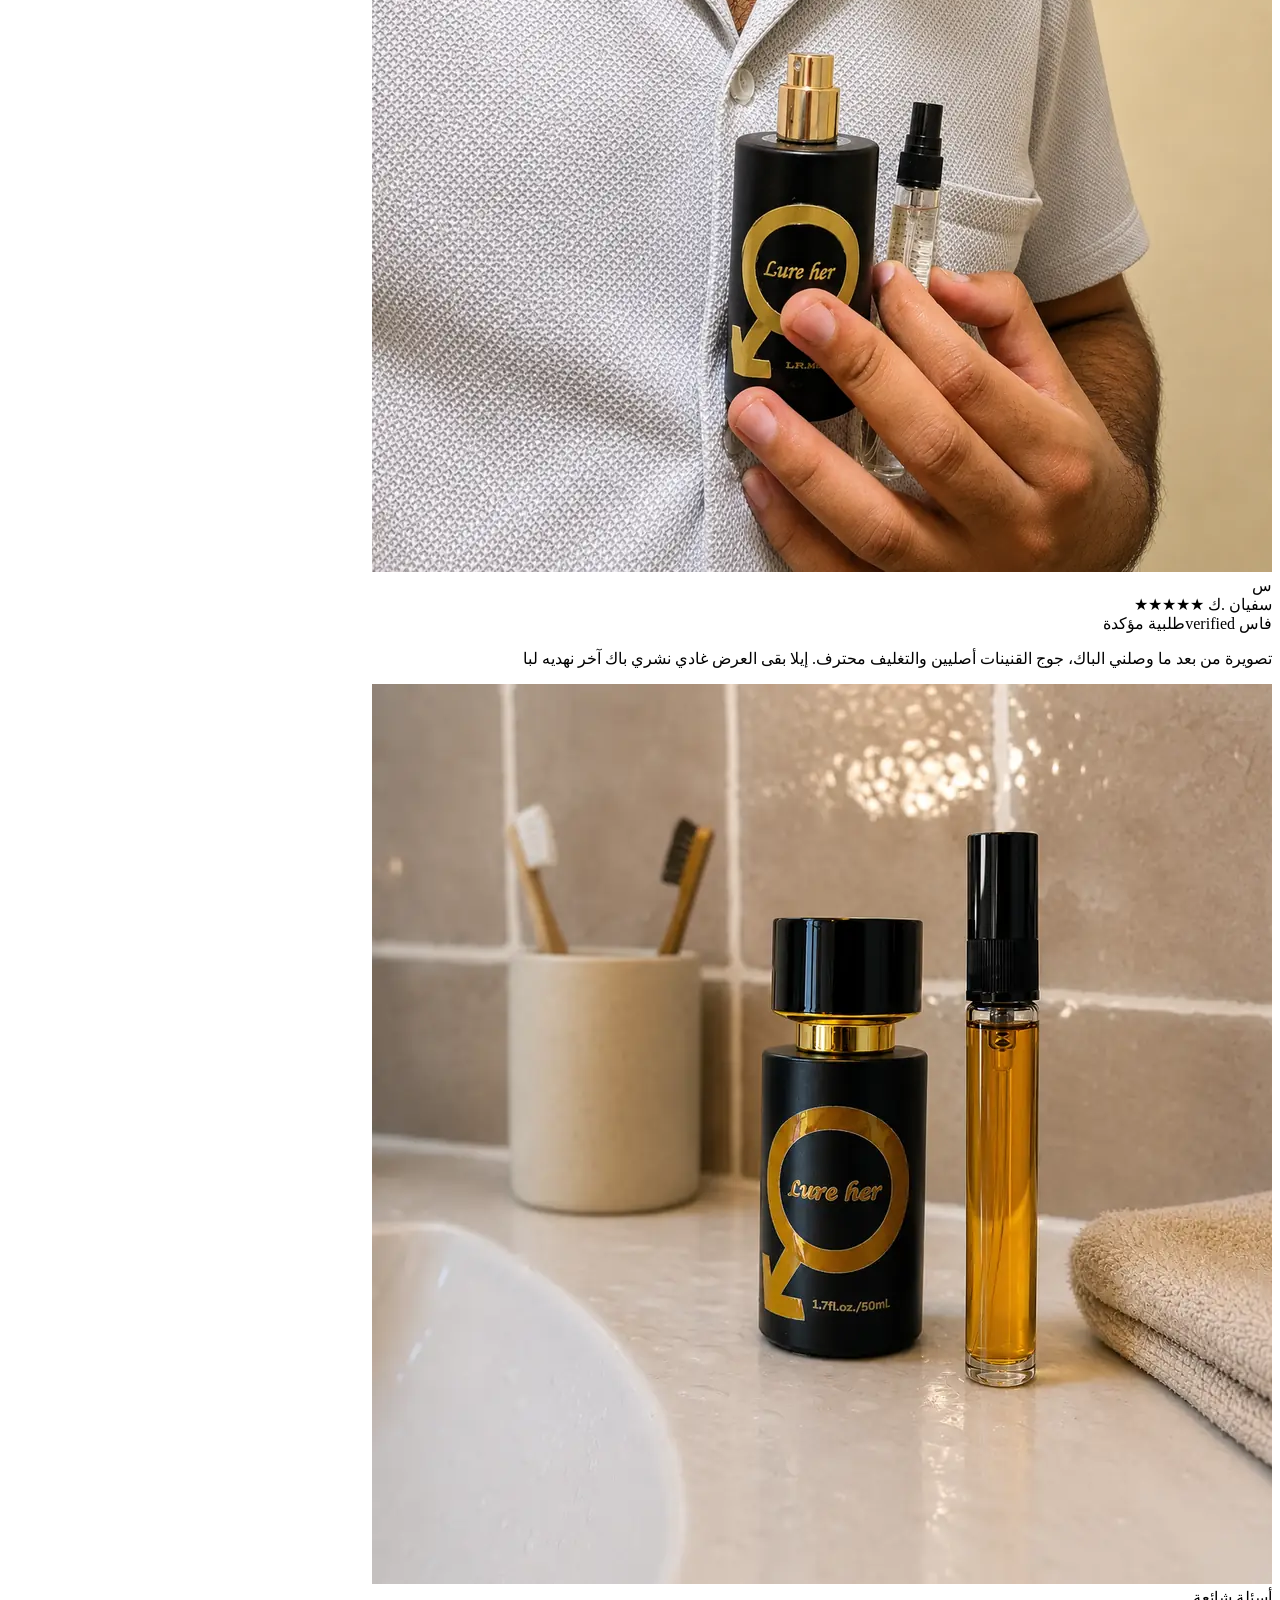
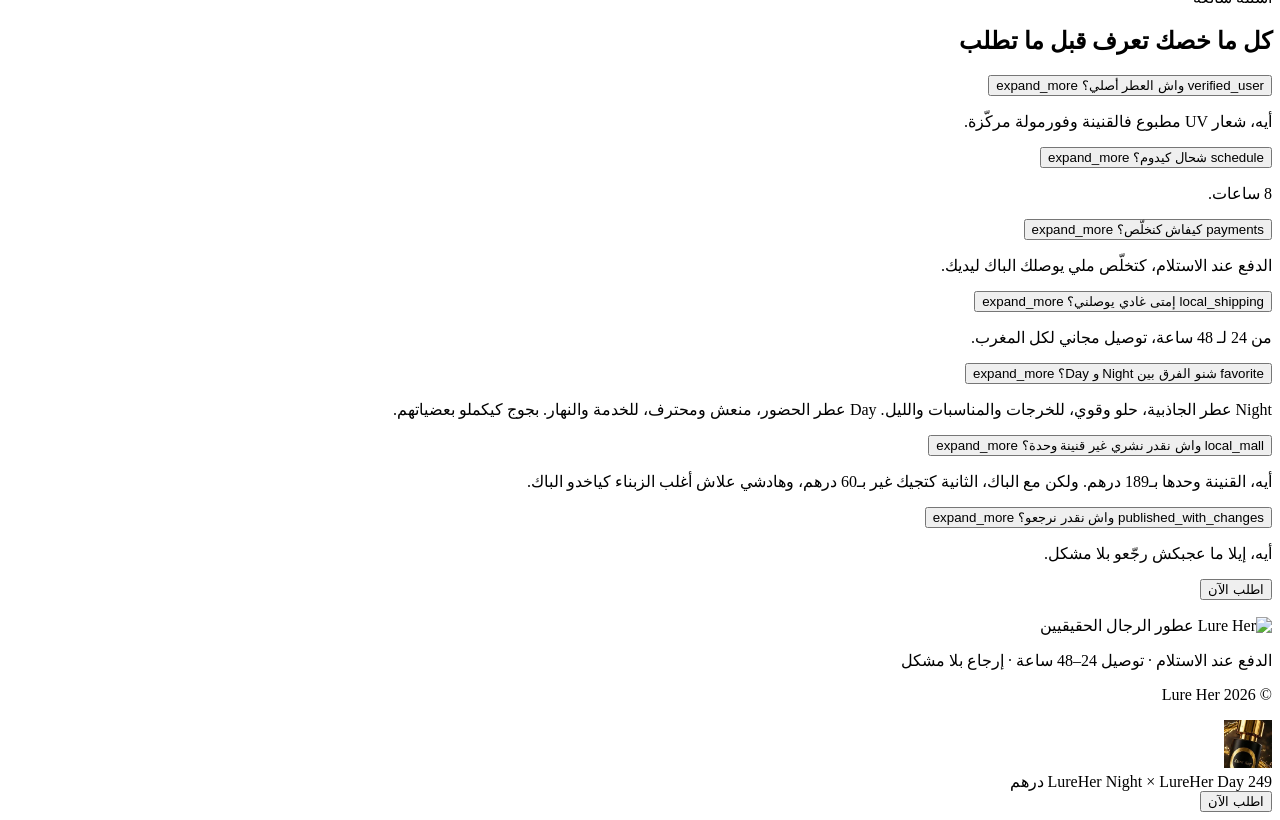
==== commit 77625f3f: "Round 8: his change list - Arabic tagline sized on its own (16px / 13px) — Arabic reads smaller than" ====
--- a/public/pages/lureher-v2/index.html
+++ b/public/pages/lureher-v2/index.html
@@ -12,7 +12,7 @@
   <link rel="icon" type="image/webp" href="/images/logos/lureher-logo-nav.webp">
   <link rel="preconnect" href="https://fonts.googleapis.com">
   <link rel="preconnect" href="https://fonts.gstatic.com" crossorigin>
-  <link rel="stylesheet" href="/assets/lureher-v2/styles.css?v=424bc8de">
+  <link rel="stylesheet" href="/assets/lureher-v2/styles.css?v=8376937e">
   <script>
   !function(f,b,e,v,n,t,s){if(f.fbq)return;n=f.fbq=function(){n.callMethod?
   n.callMethod.apply(n,arguments):n.queue.push(arguments)};if(!f._fbq)f._fbq=n;
@@ -83,7 +83,6 @@
         <div class="hero-media">
           <div class="hero-copy hero-copy--above">
             <h1 class="t-hero hero-copy-h" data-i18n="land_hero_h">الباك الكامل اللي غادي يخليك فقمة الجاذبية ديالك، ليل ونهار</h1>
-            <p class="t-body t-muted hero-copy-sub" data-i18n="land_hero_sub">غتسمع "ريحتك زوينة" 1000 مرة</p>
             <p class="hero-product-title" data-i18n="product_title">LureHer Night × LureHer Day، ‏249 درهم</p>
           </div>
           <div
@@ -134,7 +133,6 @@
                     <span class="price-tag-big" id="display-price">249 درهم</span>
                     <span class="savings-tag savings-tag--inline" id="savings-display" data-i18n="savings_tag">وفّرت 129 درهم</span>
                   </div>
-                  <p class="price-subnote offer-name-line" data-i18n="offer_name">LureHer Night 50ml × LureHer Day 50ml</p>
                 </div>
               </div>
 
@@ -154,7 +152,13 @@
                 <div class="badge-item">
                   <span class="material-symbols-outlined">verified_user</span>
                   <div class="badge-texts">
-                    <strong data-i18n="ct_guarantee">جرّب جوج العطور قبل ما تخلّص!</strong>
+                    <strong data-i18n="ct_guarantee">جرّب قبل ما تخلّص</strong>
+                  </div>
+                </div>
+                <div class="badge-item">
+                  <span class="material-symbols-outlined">event_available</span>
+                  <div class="badge-texts">
+                    <strong data-i18n="ct_guarantee7">ضمان 7 أيام من يوم التوصيل</strong>
                   </div>
                 </div>
               </div>
@@ -318,7 +322,6 @@
             <span class="rh-side rh-lose" data-i18n="reframe_h_lose">خمسة "مقلدين" ريحتهم غير الكحول</span>
           </h2>
           <p class="section-desc" data-i18n="reframe_p1">هاد العطور الرخيصة اللي كيبيعو 5 بـ200؟ كيبانو ريحة الكحول، كيطيرو فساعة، وما كيديرو حتى تأثير.</p>
-          <p class="creed-lead" data-i18n="creed_lead">جوج عطور غادي تستعملهم كل نهار، وغادي تعاود تطلب ملي يساليو.</p>
         </div>
 
         <div class="vs-stage">
@@ -345,6 +348,8 @@
             <figcaption class="vs-cap vs-cap--lose" data-i18n="vs_them_label">5 عطور مقلّدة بـ 200 درهم</figcaption>
           </figure>
         </div>
+
+        <p class="creed-lead creed-lead--vs" data-i18n="creed_lead">جوج عطور غادي تستعملهم كل نهار، وغادي تعاود تطلب ملي يساليو.</p>
 
         <table class="vs-table" aria-label="مقارنة">
           <thead>
@@ -681,6 +686,6 @@
 
 </div>
 
-<script src="/assets/lureher-v2/script.js?v=e5e858aa" defer></script>
+<script src="/assets/lureher-v2/script.js?v=00241093" defer></script>
 </body>
 </html>
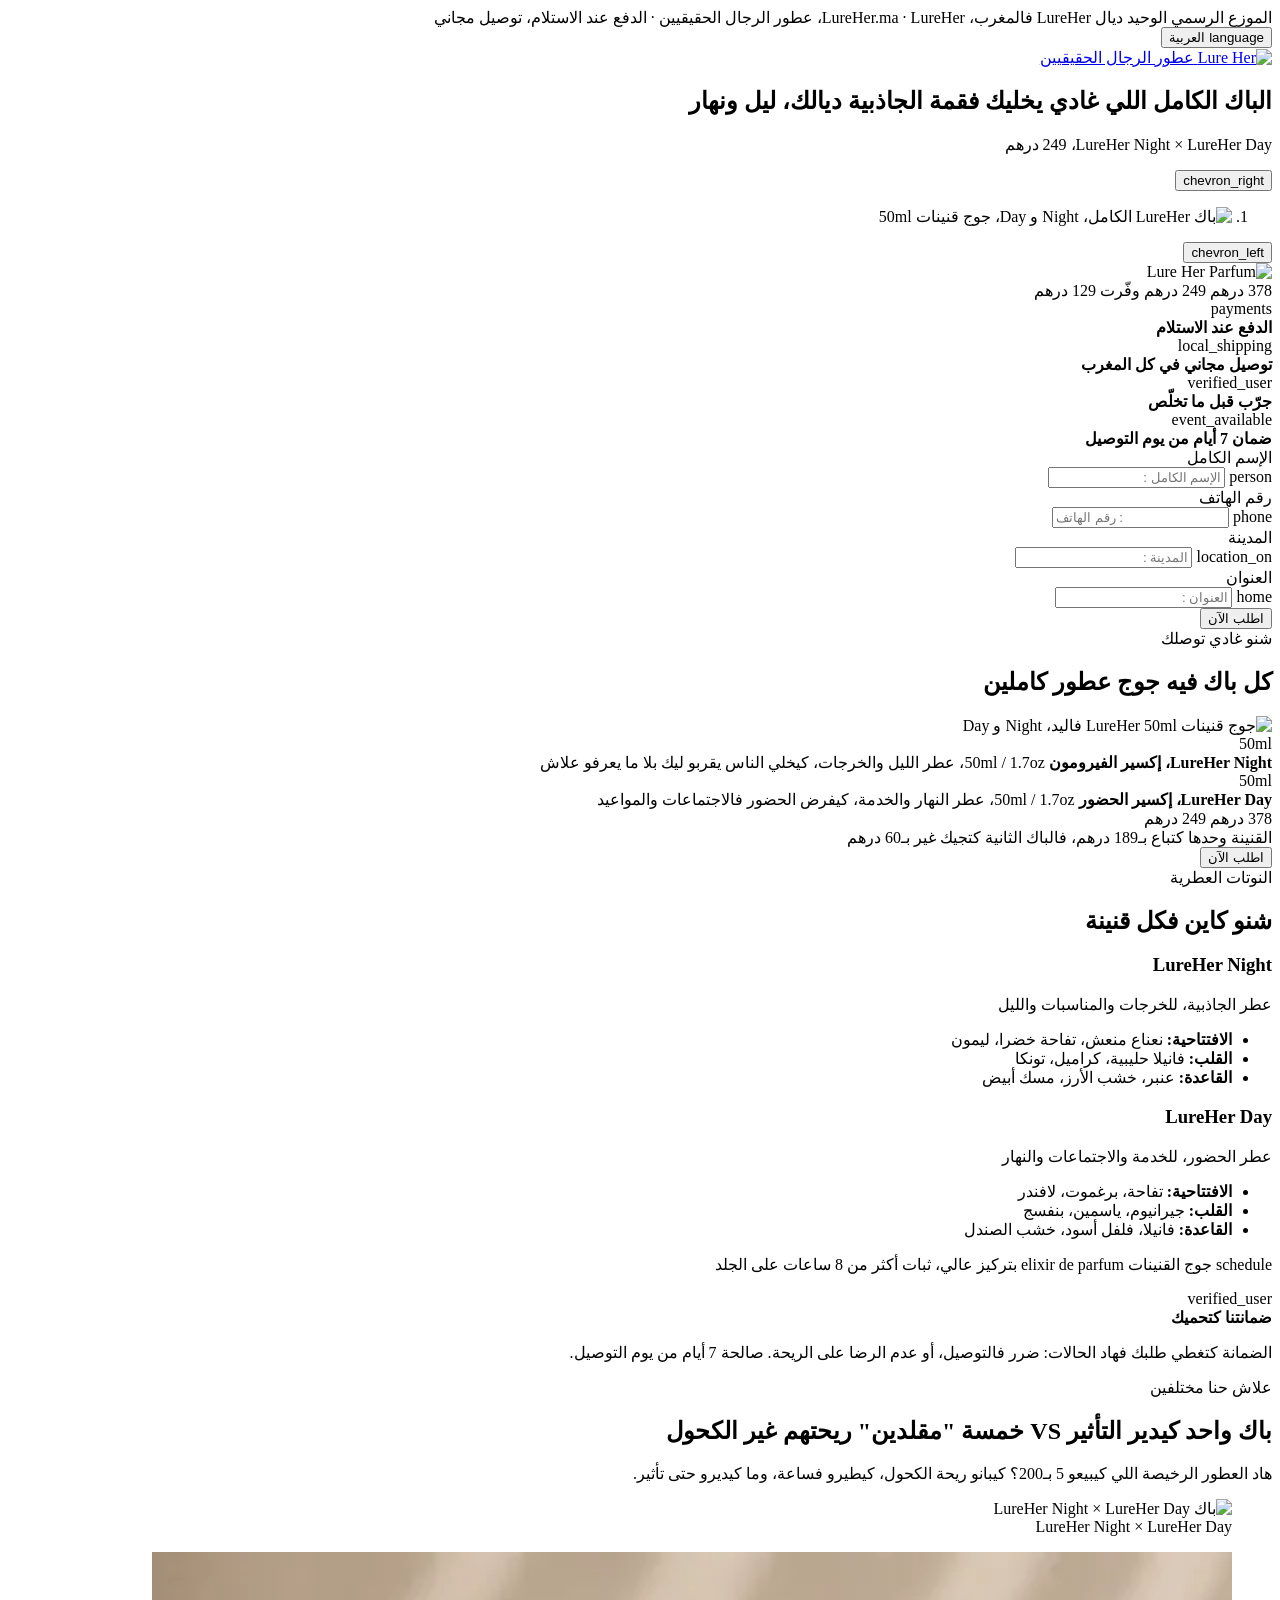
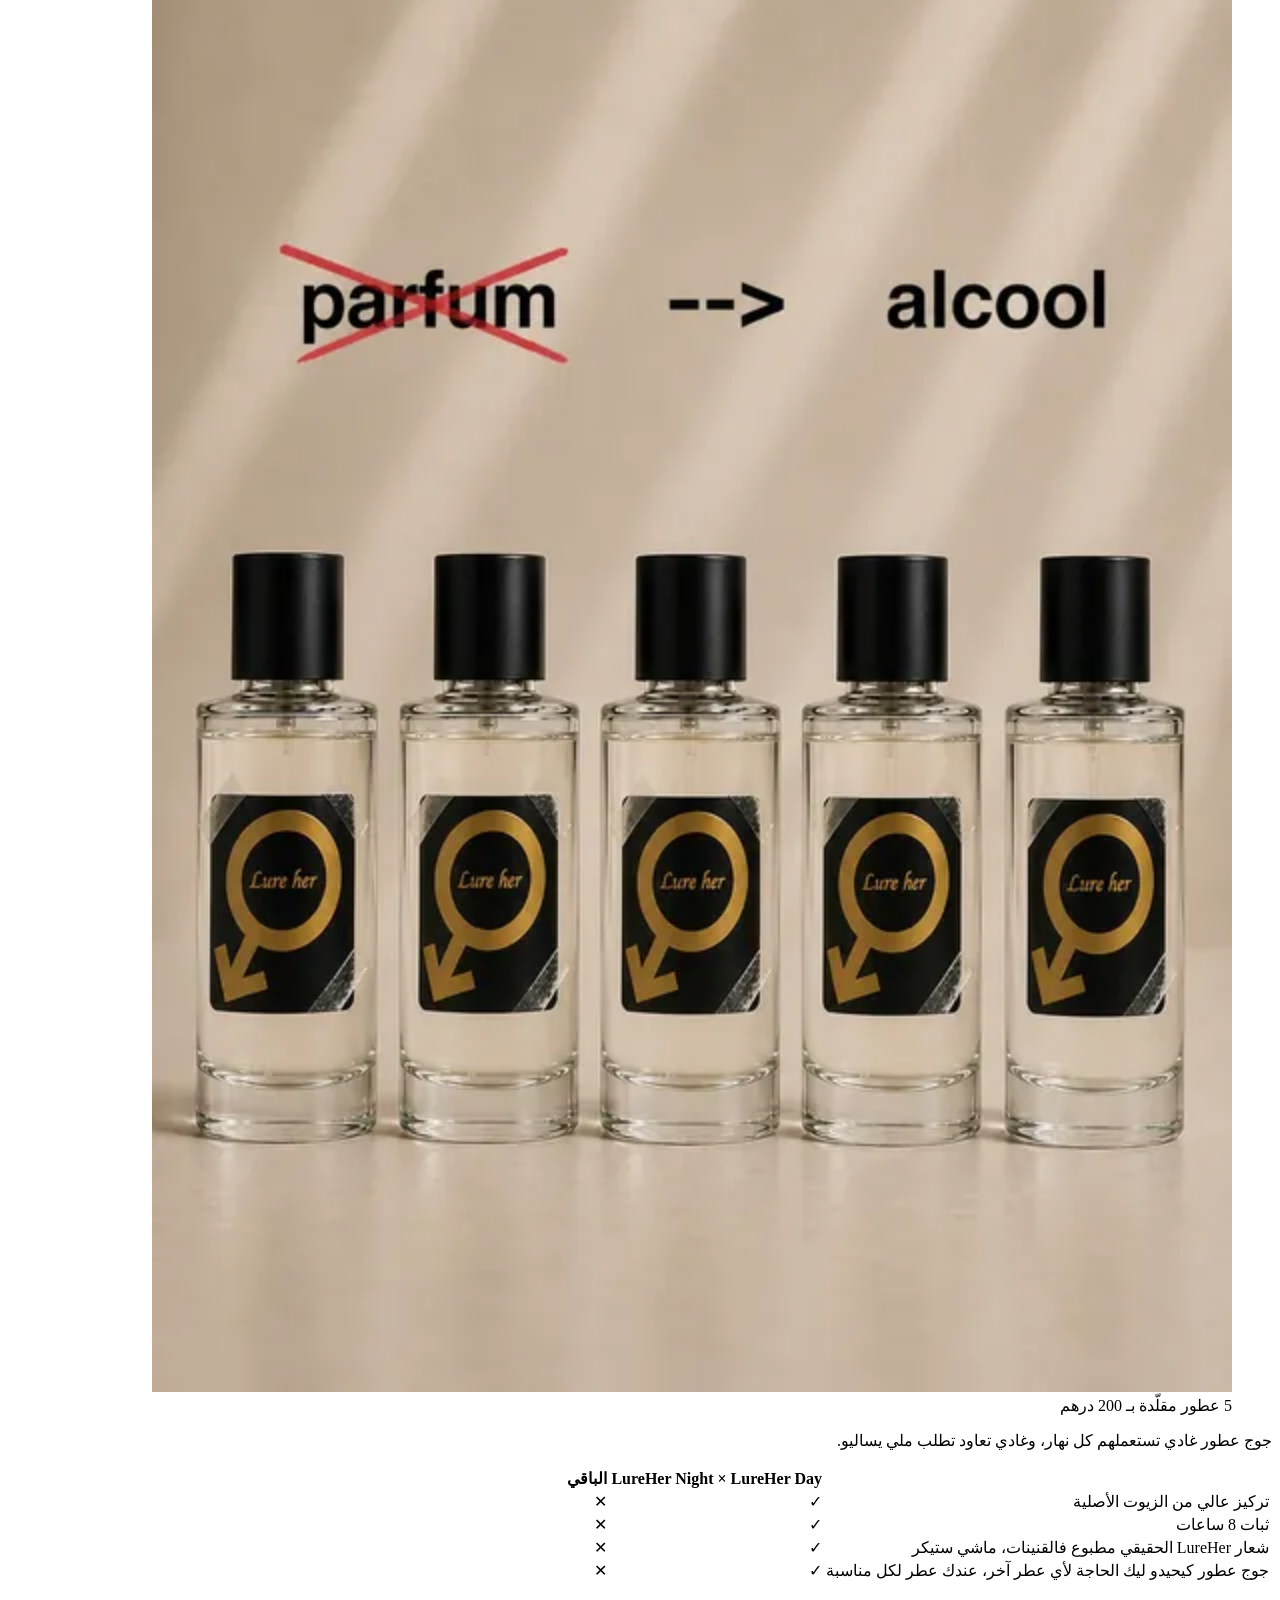
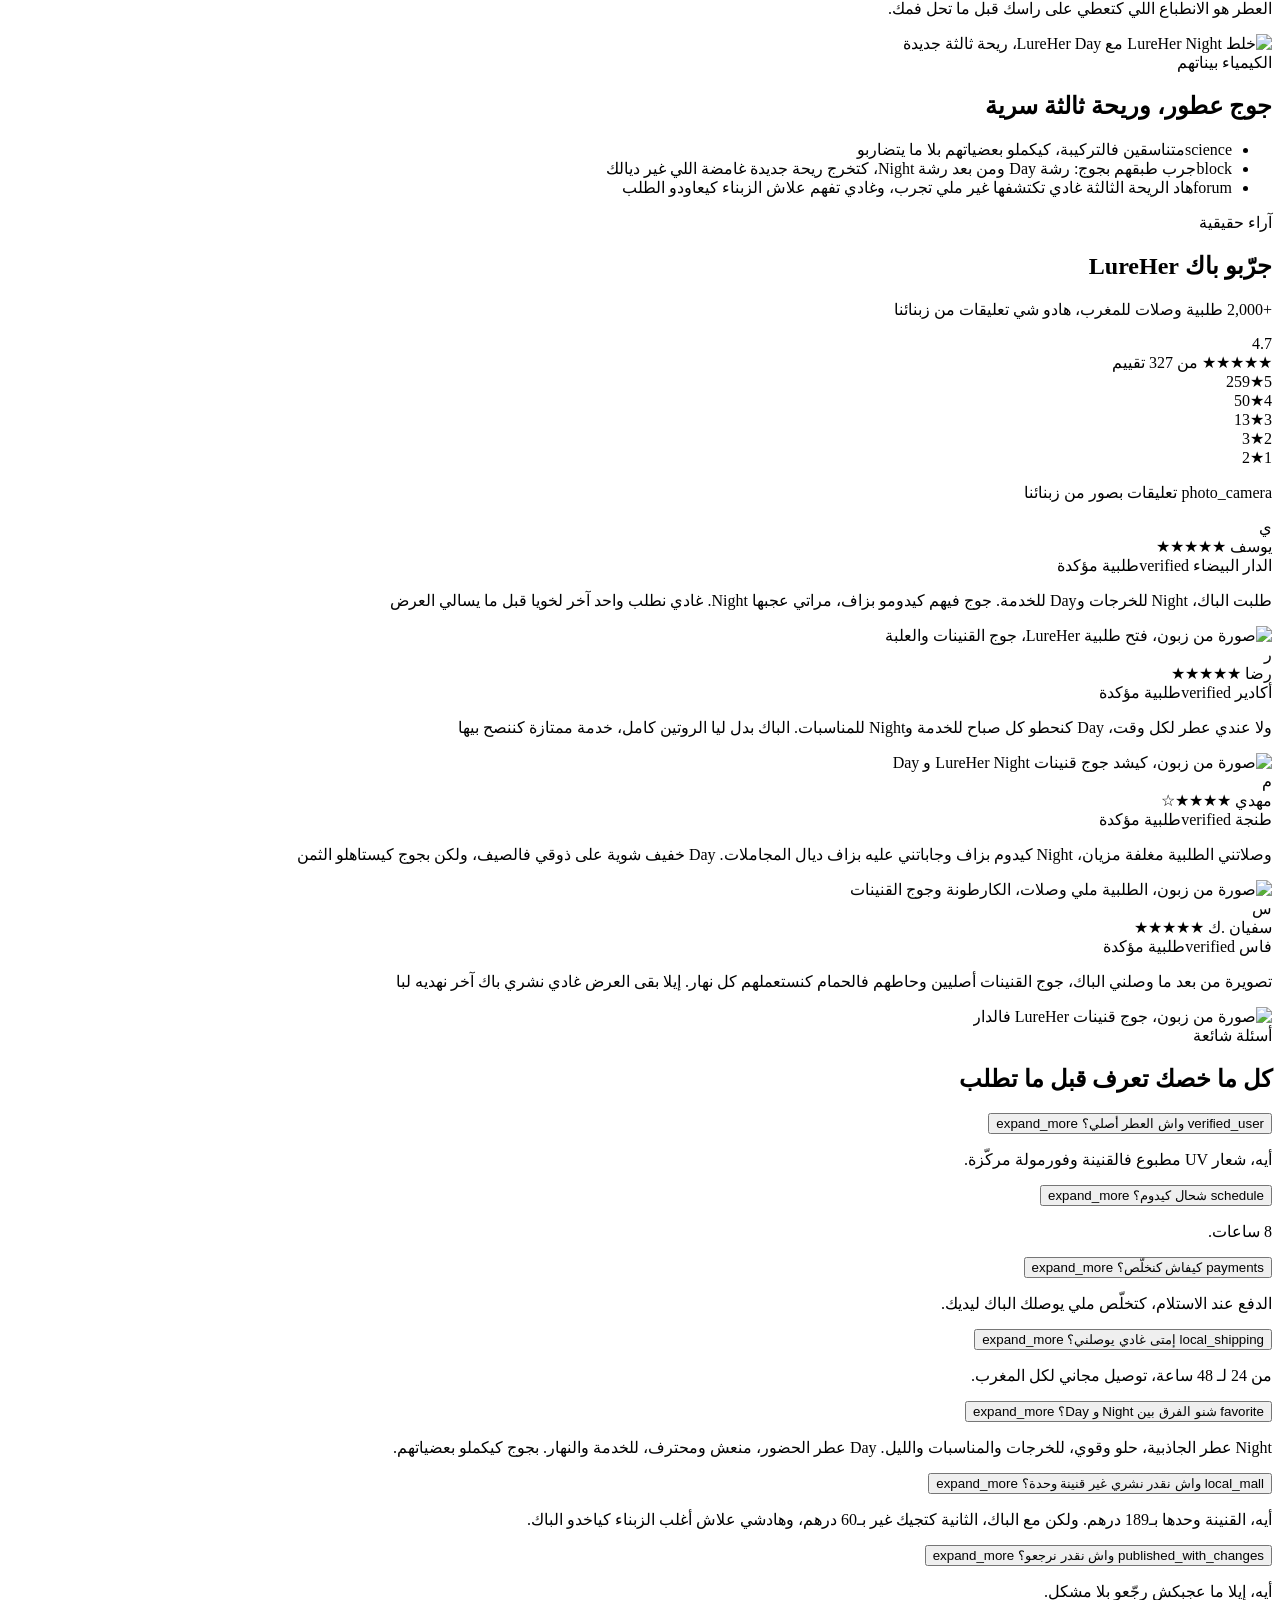
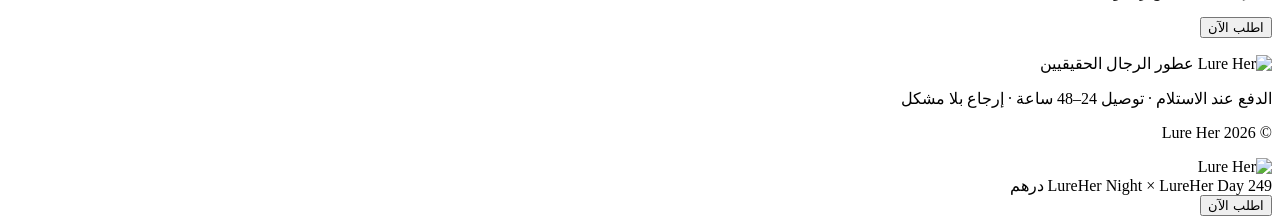
==== commit d1cfdeb7: "Put the real product photos on /pages/lureher Achraf's shoot, converted from 1254px PNG (24 MB total" ====
--- a/public/pages/lureher-v2/index.html
+++ b/public/pages/lureher-v2/index.html
@@ -7,12 +7,12 @@
   <meta name="description" content="جوج عطور 50ml: Night لليل وDay للنهار. القنينة وحدها بـ189 درهم، الباك بـ249. توصيل مجاني، الدفع عند الاستلام.">
   <meta property="og:title" content="LureHer Night × LureHer Day — الباك الأصلي">
   <meta property="og:description" content="جوج عطور 50ml بـ249 درهم · الدفع عند الاستلام">
-  <meta property="og:image" content="/images/hero/h-duo-v3-800.webp">
+  <meta property="og:image" content="/images/hero/lh-pack-800.webp">
   <meta property="og:type" content="website">
   <link rel="icon" type="image/webp" href="/images/logos/lureher-logo-nav.webp">
   <link rel="preconnect" href="https://fonts.googleapis.com">
   <link rel="preconnect" href="https://fonts.gstatic.com" crossorigin>
-  <link rel="stylesheet" href="/assets/lureher-v2/styles.css?v=8376937e">
+  <link rel="stylesheet" href="/assets/lureher-v2/styles.css?v=b1e20da9">
   <script>
   !function(f,b,e,v,n,t,s){if(f.fbq)return;n=f.fbq=function(){n.callMethod?
   n.callMethod.apply(n,arguments):n.queue.push(arguments)};if(!f._fbq)f._fbq=n;
@@ -98,16 +98,16 @@
               <ol class="media-carousel-track" id="hero-gallery-track"><!-- thumbs then dots below, Varone order -->
                 <li class="media-carousel-slide is-active" data-slide-id="pack">
                   <img
-                    src="/images/hero/h-duo-v3-800.webp?v=9"
-                    alt="باك LureHer الكامل، Night و Day"
+                    src="/images/hero/lh-pack-800.webp?v=13"
+                    alt="باك LureHer الكامل، Night و Day، جوج قنينات 50ml"
                     width="800"
                     height="800"
                     loading="eager"
                     decoding="async"
                     data-slide-index="0"
-                    data-alt-ar="باك LureHer الكامل، Night و Day"
-                    data-alt-en="The complete LureHer pack, Night and Day"
-                    data-alt-fr="Le pack LureHer complet, Night et Day"
+                    data-alt-ar="باك LureHer الكامل، Night و Day، جوج قنينات 50ml"
+                    data-alt-en="The complete LureHer pack, Night and Day, two 50ml bottles"
+                    data-alt-fr="Le pack LureHer complet, Night et Day, deux flacons 50ml"
                   />
                 </li>
               </ol>
@@ -126,7 +126,7 @@
           <div class="checkout-form-side" id="checkout-form">
             <div class="order-card order-card--compact">
               <div class="order-card-top order-card-top--slim">
-                <img class="order-card-thumb" alt="Lure Her Parfum" src="/images/product/bottle-thumb.webp?v=9" width="80" height="80" loading="eager" decoding="async"/>
+                <img class="order-card-thumb" alt="Lure Her Parfum" src="/images/hero/lh-pack-160.webp?v=13" width="80" height="80" loading="eager" decoding="async"/>
                 <div class="order-card-offer">
                   <div class="checkout-price-row">
                     <span class="strike-price" id="compare-price-display">378 درهم</span>
@@ -233,7 +233,7 @@
         </div>
         <div class="coffret-panel">
           <div class="coffret-visual">
-            <img src="/images/hero/decante-800.webp?v=9" alt="Lure Her، العطر 50ml مع ديكانت هدية" width="1080" height="1216" loading="lazy" decoding="async"/>
+            <img src="/images/hero/lh-hands-800.webp?v=13" alt="جوج قنينات LureHer 50ml فاليد، Night و Day" width="800" height="800" loading="lazy" decoding="async"/>
           </div>
           <div class="coffret-detail">
             <div class="coffret-line">
@@ -327,7 +327,7 @@
         <div class="vs-stage">
           <figure class="vs-side vs-side--win">
             <div class="vs-photo">
-              <img src="/images/hero/01-main.webp?v=9" alt="Lure Her" width="600" height="600" loading="lazy" decoding="async"/>
+              <img src="/images/hero/lh-pack-800.webp?v=13" alt="باك LureHer Night × LureHer Day" width="800" height="800" loading="lazy" decoding="async"/>
             </div>
             <figcaption class="vs-cap vs-cap--win" data-i18n="vs_us_label">LureHer Night × LureHer Day</figcaption>
           </figure>
@@ -391,8 +391,8 @@
       <div class="split-row">
         <div class="split-media">
           <img
-            src="/images/product/uv-logo.webp?v=9"
-            alt="شعار UV مطبوع على قنينة Lure Her"
+            src="/images/hero/lh-mix-800.webp?v=13"
+            alt="خلط LureHer Night مع LureHer Day، ريحة ثالثة جديدة"
             width="800" height="800"
             loading="lazy" decoding="async"
           />
@@ -457,7 +457,7 @@
             </div>
             <p class="t-body review-text" data-i18n="rev1_text">طلبت الباك، Night للخرجات وDay للخدمة. جوج فيهم كيدومو بزاف، مراتي عجبها Night. غادي نطلب واحد آخر لخويا قبل ما يسالي العرض</p>
             <div class="review-thumbs review-thumbs--1">
-              <img src="/reviews/images/ugc-02-real-unbox.webp?v=1" alt="صورة من زبون، فتح طلبية Lure Her مع الهدية" width="900" height="900" loading="lazy" decoding="async"/>
+              <img src="/reviews/images/ugc-r1-unbox.webp?v=13" alt="صورة من زبون، فتح طلبية LureHer، جوج القنينات والعلبة" width="900" height="900" loading="lazy" decoding="async"/>
             </div>
           </div>
 
@@ -477,7 +477,7 @@
             </div>
             <p class="t-body review-text" data-i18n="rev4_text">ولا عندي عطر لكل وقت، Day كنحطو كل صباح للخدمة وNight للمناسبات. الباك بدل ليا الروتين كامل، خدمة ممتازة كننصح بيها</p>
             <div class="review-thumbs review-thumbs--1">
-              <img src="/reviews/images/ugc-04-real-unbox.webp?v=1" alt="صورة من زبون، طلبية Lure Her ملي وصلات" width="900" height="900" loading="lazy" decoding="async"/>
+              <img src="/reviews/images/ugc-r2-shirt.webp?v=13" alt="صورة من زبون، كيشد جوج قنينات LureHer Night و Day" width="900" height="900" loading="lazy" decoding="async"/>
             </div>
           </div>
 
@@ -495,9 +495,9 @@
                 </div>
               </div>
             </div>
-            <p class="t-body review-text" data-i18n="rev3_text">الباك زوين، Night كيدوم بزاف وجاباتني عليه بزاف ديال المجاملات. Day خفيف شوية على ذوقي فالصيف، ولكن بجوج كيستاهلو الثمن</p>
+            <p class="t-body review-text" data-i18n="rev3_text">وصلاتني الطلبية مغلفة مزيان، Night كيدوم بزاف وجاباتني عليه بزاف ديال المجاملات. Day خفيف شوية على ذوقي فالصيف، ولكن بجوج كيستاهلو الثمن</p>
             <div class="review-thumbs review-thumbs--1">
-              <img src="/reviews/images/ugc-03-real-shirt.webp?v=1" alt="صورة من زبون، Lure Her مع الهدية" width="900" height="900" loading="lazy" decoding="async"/>
+              <img src="/reviews/images/ugc-r3-parcel.webp?v=13" alt="صورة من زبون، الطلبية ملي وصلات، الكارطونة وجوج القنينات" width="900" height="900" loading="lazy" decoding="async"/>
             </div>
           </div>
 
@@ -515,9 +515,9 @@
                 </div>
               </div>
             </div>
-            <p class="t-body review-text" data-i18n="rev5_text">تصويرة من بعد ما وصلني الباك، جوج القنينات أصليين والتغليف محترف. إيلا بقى العرض غادي نشري باك آخر نهديه لبا</p>
+            <p class="t-body review-text" data-i18n="rev5_text">تصويرة من بعد ما وصلني الباك، جوج القنينات أصليين وحاطهم فالحمام كنستعملهم كل نهار. إيلا بقى العرض غادي نشري باك آخر نهديه لبا</p>
             <div class="review-thumbs review-thumbs--1">
-              <img src="/reviews/images/ugc-05-real-bathroom.webp?v=1" alt="صورة من زبون، Lure Her فالحمام" width="900" height="900" loading="lazy" decoding="async"/>
+              <img src="/reviews/images/ugc-r4-bathroom.webp?v=13" alt="صورة من زبون، جوج قنينات LureHer فالدار" width="900" height="900" loading="lazy" decoding="async"/>
             </div>
           </div>
         </div>
@@ -652,7 +652,7 @@
 
   <nav class="sticky-cta" id="bottom-cta">
     <div class="sticky-info">
-      <img alt="Lure Her" src="/images/product/bottle-thumb.webp?v=9" width="48" height="48" loading="lazy" decoding="async"/>
+      <img alt="Lure Her" src="/images/hero/lh-pack-160.webp?v=13" width="48" height="48" loading="lazy" decoding="async"/>
       <div class="sticky-price">
         <span data-i18n="sticky_name">LureHer Night × LureHer Day</span>
         <span data-i18n="sticky_price">249 درهم</span>
@@ -686,6 +686,6 @@
 
 </div>
 
-<script src="/assets/lureher-v2/script.js?v=00241093" defer></script>
+<script src="/assets/lureher-v2/script.js?v=a401cdf1" defer></script>
 </body>
 </html>
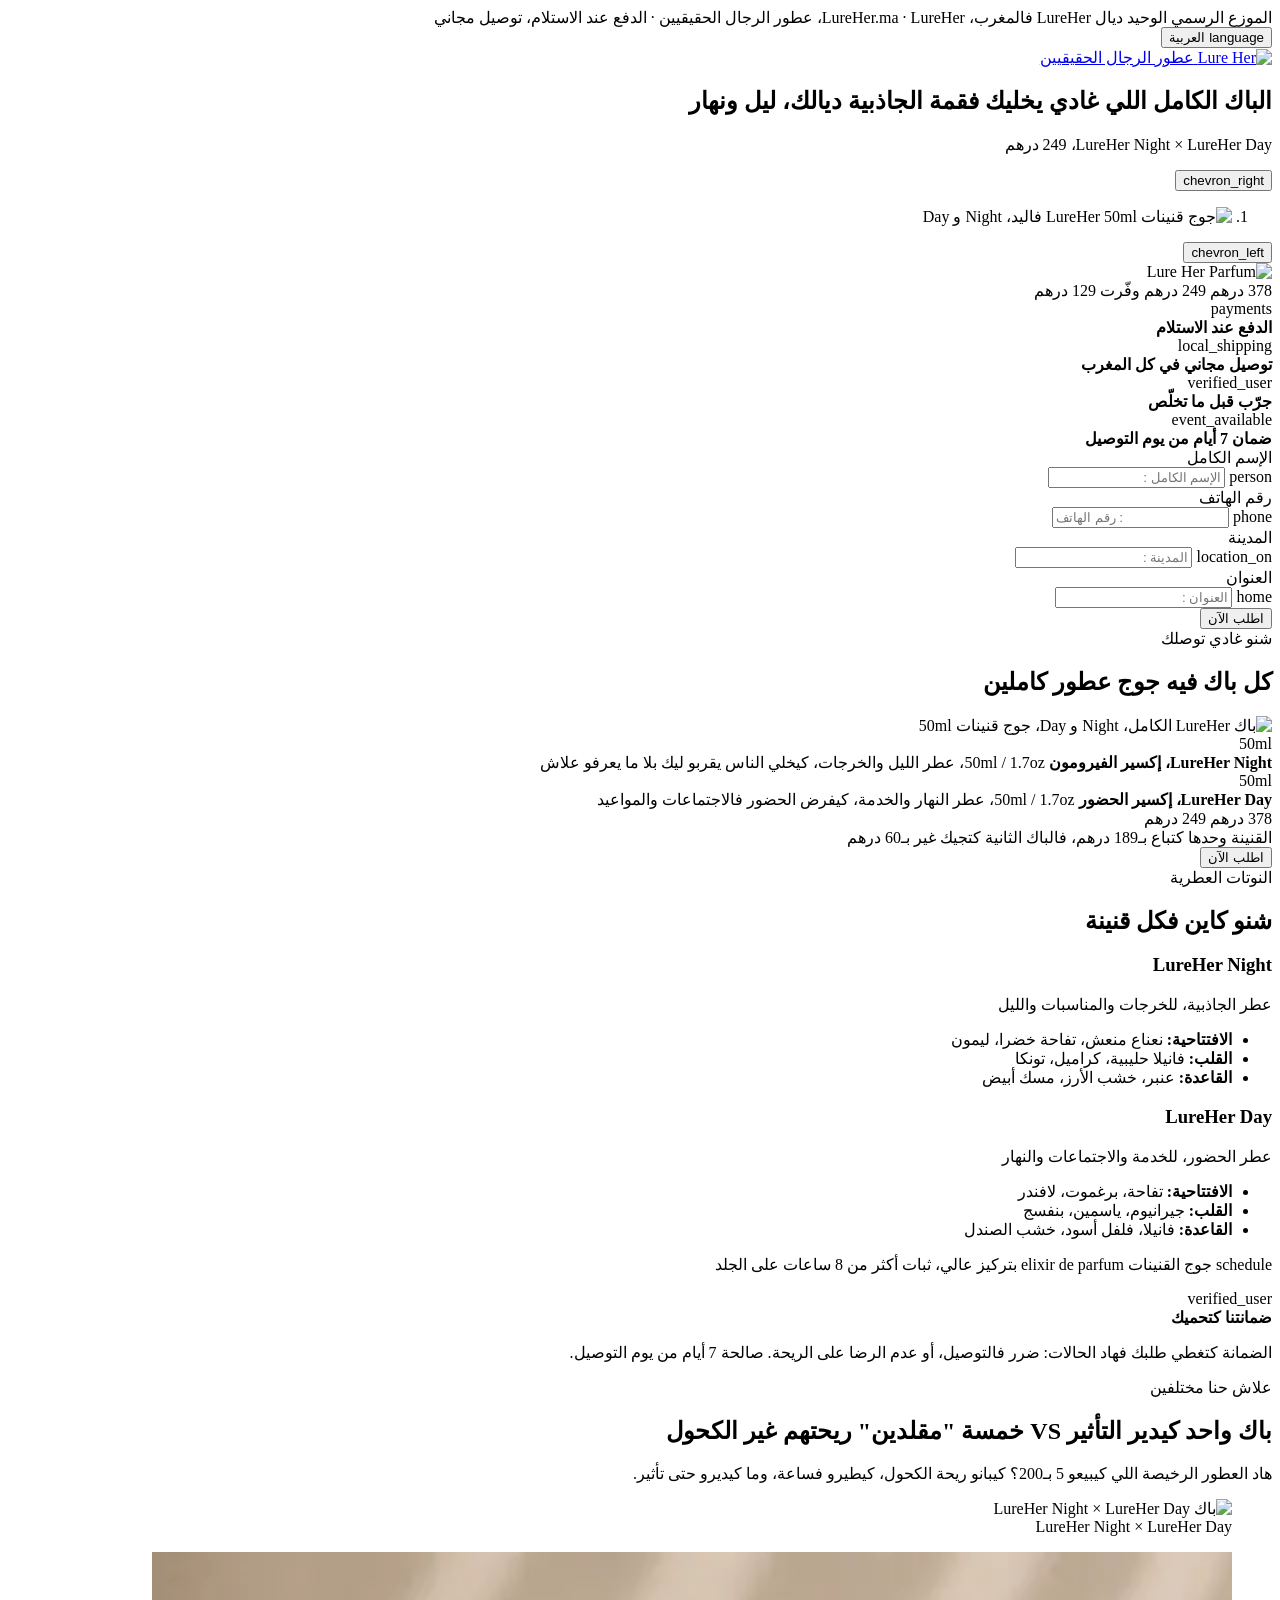
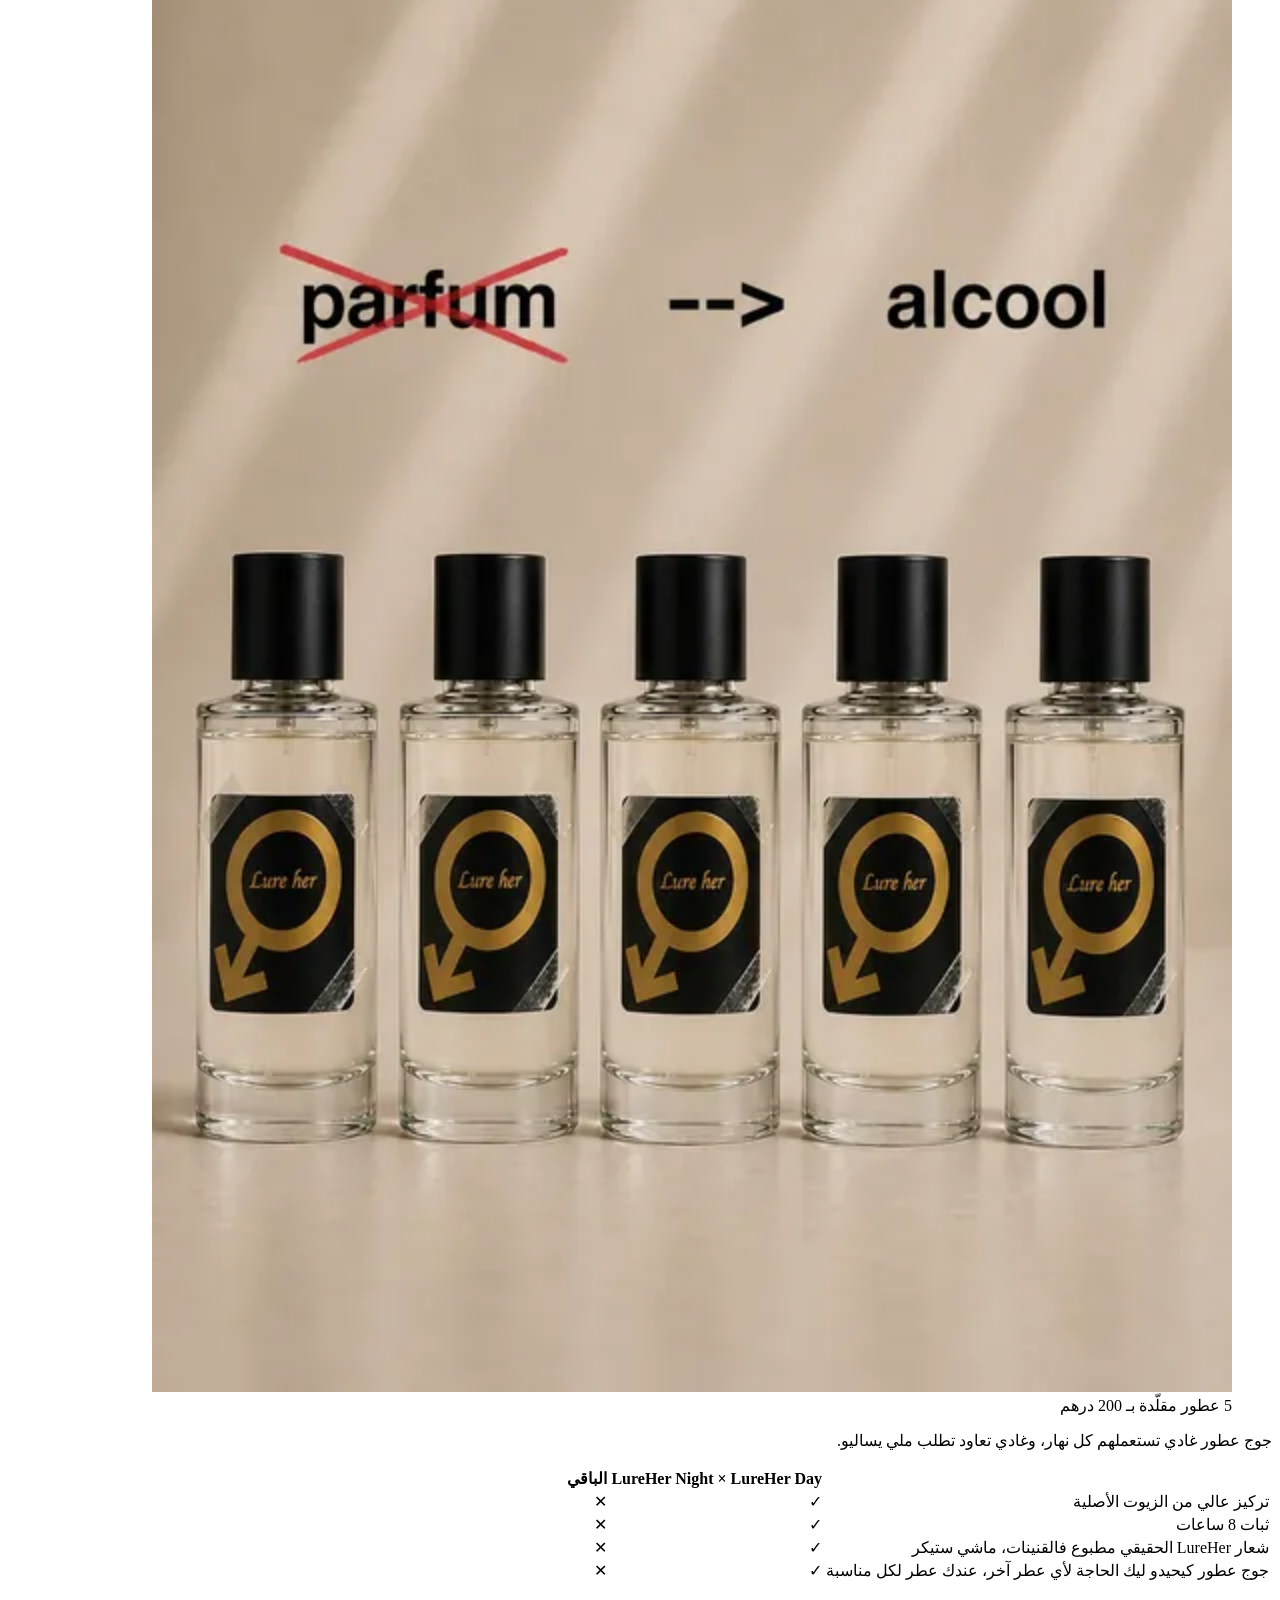
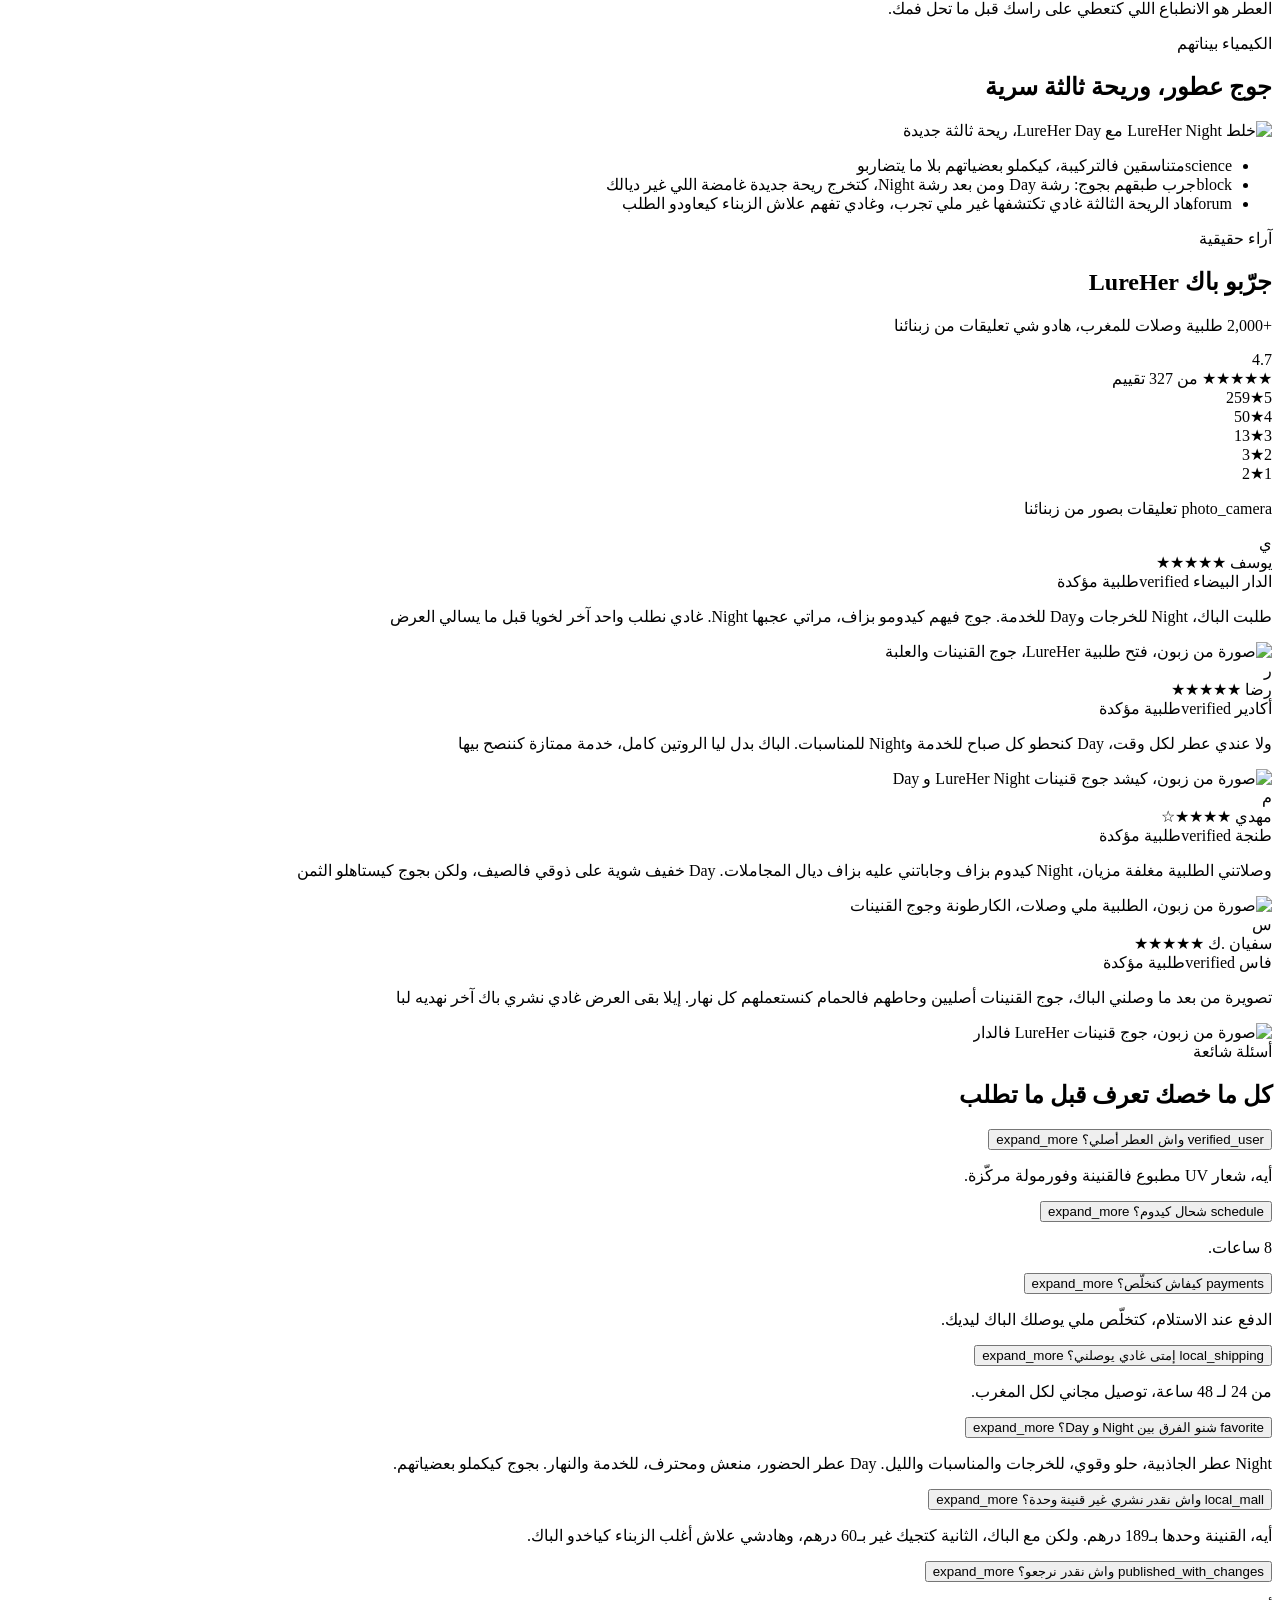
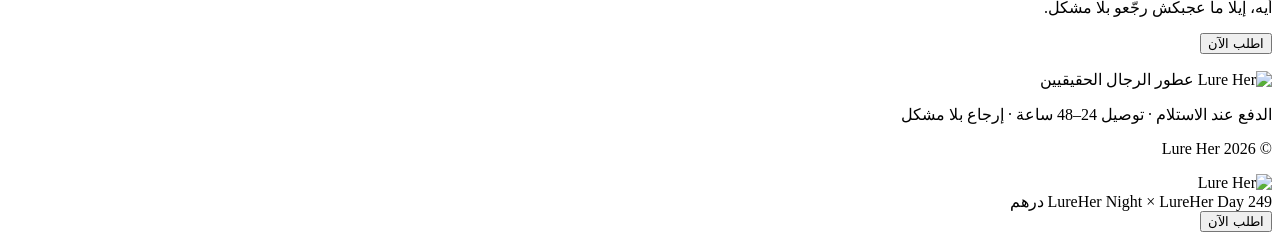
==== commit 3f44585a: "His photo order: hands first, Night then Day, then the two notes cards - hero slide 1 is now the han" ====
--- a/public/pages/lureher-v2/index.html
+++ b/public/pages/lureher-v2/index.html
@@ -7,12 +7,12 @@
   <meta name="description" content="جوج عطور 50ml: Night لليل وDay للنهار. القنينة وحدها بـ189 درهم، الباك بـ249. توصيل مجاني، الدفع عند الاستلام.">
   <meta property="og:title" content="LureHer Night × LureHer Day — الباك الأصلي">
   <meta property="og:description" content="جوج عطور 50ml بـ249 درهم · الدفع عند الاستلام">
-  <meta property="og:image" content="/images/hero/lh-pack-800.webp">
+  <meta property="og:image" content="/images/hero/lh-hands-800.webp">
   <meta property="og:type" content="website">
   <link rel="icon" type="image/webp" href="/images/logos/lureher-logo-nav.webp">
   <link rel="preconnect" href="https://fonts.googleapis.com">
   <link rel="preconnect" href="https://fonts.gstatic.com" crossorigin>
-  <link rel="stylesheet" href="/assets/lureher-v2/styles.css?v=b1e20da9">
+  <link rel="stylesheet" href="/assets/lureher-v2/styles.css?v=437ab980">
   <script>
   !function(f,b,e,v,n,t,s){if(f.fbq)return;n=f.fbq=function(){n.callMethod?
   n.callMethod.apply(n,arguments):n.queue.push(arguments)};if(!f._fbq)f._fbq=n;
@@ -96,18 +96,18 @@
                 <span class="material-symbols-outlined">chevron_right</span>
               </button>
               <ol class="media-carousel-track" id="hero-gallery-track"><!-- thumbs then dots below, Varone order -->
-                <li class="media-carousel-slide is-active" data-slide-id="pack">
+                <li class="media-carousel-slide is-active" data-slide-id="hands">
                   <img
-                    src="/images/hero/lh-pack-800.webp?v=13"
-                    alt="باك LureHer الكامل، Night و Day، جوج قنينات 50ml"
+                    src="/images/hero/lh-hands-800.webp?v=14"
+                    alt="جوج قنينات LureHer 50ml فاليد، Night و Day"
                     width="800"
                     height="800"
                     loading="eager"
                     decoding="async"
                     data-slide-index="0"
-                    data-alt-ar="باك LureHer الكامل، Night و Day، جوج قنينات 50ml"
-                    data-alt-en="The complete LureHer pack, Night and Day, two 50ml bottles"
-                    data-alt-fr="Le pack LureHer complet, Night et Day, deux flacons 50ml"
+                    data-alt-ar="جوج قنينات LureHer 50ml فاليد، Night و Day"
+                    data-alt-en="Both LureHer 50ml bottles in hand, Night and Day"
+                    data-alt-fr="Les deux flacons LureHer 50ml en main, Night et Day"
                   />
                 </li>
               </ol>
@@ -126,7 +126,7 @@
           <div class="checkout-form-side" id="checkout-form">
             <div class="order-card order-card--compact">
               <div class="order-card-top order-card-top--slim">
-                <img class="order-card-thumb" alt="Lure Her Parfum" src="/images/hero/lh-pack-160.webp?v=13" width="80" height="80" loading="eager" decoding="async"/>
+                <img class="order-card-thumb" alt="Lure Her Parfum" src="/images/hero/lh-pack-160.webp?v=14" width="80" height="80" loading="eager" decoding="async"/>
                 <div class="order-card-offer">
                   <div class="checkout-price-row">
                     <span class="strike-price" id="compare-price-display">378 درهم</span>
@@ -233,7 +233,7 @@
         </div>
         <div class="coffret-panel">
           <div class="coffret-visual">
-            <img src="/images/hero/lh-hands-800.webp?v=13" alt="جوج قنينات LureHer 50ml فاليد، Night و Day" width="800" height="800" loading="lazy" decoding="async"/>
+            <img src="/images/hero/lh-pack-800.webp?v=14" alt="باك LureHer الكامل، Night و Day، جوج قنينات 50ml" width="800" height="800" loading="lazy" decoding="async"/>
           </div>
           <div class="coffret-detail">
             <div class="coffret-line">
@@ -327,7 +327,7 @@
         <div class="vs-stage">
           <figure class="vs-side vs-side--win">
             <div class="vs-photo">
-              <img src="/images/hero/lh-pack-800.webp?v=13" alt="باك LureHer Night × LureHer Day" width="800" height="800" loading="lazy" decoding="async"/>
+              <img src="/images/hero/lh-pack-800.webp?v=14" alt="باك LureHer Night × LureHer Day" width="800" height="800" loading="lazy" decoding="async"/>
             </div>
             <figcaption class="vs-cap vs-cap--win" data-i18n="vs_us_label">LureHer Night × LureHer Day</figcaption>
           </figure>
@@ -388,20 +388,20 @@
     </section>
 
     <section class="split-section bg-alt reveal" id="why-section">
-      <div class="split-row">
+      <div class="split-row split-row--stacked">
+        <div class="section-head text-center">
+          <span class="section-eyebrow" data-i18n="proof_eyebrow">الكيمياء بيناتهم</span>
+          <h2 class="t-h2" data-i18n="proof_h">جوج عطور، وريحة ثالثة سرية</h2>
+        </div>
         <div class="split-media">
           <img
-            src="/images/hero/lh-mix-800.webp?v=13"
+            src="/images/hero/lh-mix-800.webp?v=14"
             alt="خلط LureHer Night مع LureHer Day، ريحة ثالثة جديدة"
             width="800" height="800"
             loading="lazy" decoding="async"
           />
         </div>
         <div class="split-content">
-          <div class="section-head">
-            <span class="section-eyebrow" data-i18n="proof_eyebrow">الكيمياء بيناتهم</span>
-            <h2 class="t-h2" data-i18n="proof_h">جوج عطور، وريحة ثالثة سرية</h2>
-          </div>
           <ul class="proof-list">
             <li><span class="material-symbols-outlined" aria-hidden="true">science</span><span data-i18n="proof_2">متناسقين فالتركيبة، كيكملو بعضياتهم بلا ما يتضاربو</span></li>
             <li><span class="material-symbols-outlined" aria-hidden="true">block</span><span data-i18n="proof_4">جرب طبقهم بجوج: رشة Day ومن بعد رشة Night، كتخرج ريحة جديدة غامضة اللي غير ديالك</span></li>
@@ -457,7 +457,7 @@
             </div>
             <p class="t-body review-text" data-i18n="rev1_text">طلبت الباك، Night للخرجات وDay للخدمة. جوج فيهم كيدومو بزاف، مراتي عجبها Night. غادي نطلب واحد آخر لخويا قبل ما يسالي العرض</p>
             <div class="review-thumbs review-thumbs--1">
-              <img src="/reviews/images/ugc-r1-unbox.webp?v=13" alt="صورة من زبون، فتح طلبية LureHer، جوج القنينات والعلبة" width="900" height="900" loading="lazy" decoding="async"/>
+              <img src="/reviews/images/ugc-r1-unbox.webp?v=14" alt="صورة من زبون، فتح طلبية LureHer، جوج القنينات والعلبة" width="900" height="900" loading="lazy" decoding="async"/>
             </div>
           </div>
 
@@ -477,7 +477,7 @@
             </div>
             <p class="t-body review-text" data-i18n="rev4_text">ولا عندي عطر لكل وقت، Day كنحطو كل صباح للخدمة وNight للمناسبات. الباك بدل ليا الروتين كامل، خدمة ممتازة كننصح بيها</p>
             <div class="review-thumbs review-thumbs--1">
-              <img src="/reviews/images/ugc-r2-shirt.webp?v=13" alt="صورة من زبون، كيشد جوج قنينات LureHer Night و Day" width="900" height="900" loading="lazy" decoding="async"/>
+              <img src="/reviews/images/ugc-r2-shirt.webp?v=14" alt="صورة من زبون، كيشد جوج قنينات LureHer Night و Day" width="900" height="900" loading="lazy" decoding="async"/>
             </div>
           </div>
 
@@ -497,7 +497,7 @@
             </div>
             <p class="t-body review-text" data-i18n="rev3_text">وصلاتني الطلبية مغلفة مزيان، Night كيدوم بزاف وجاباتني عليه بزاف ديال المجاملات. Day خفيف شوية على ذوقي فالصيف، ولكن بجوج كيستاهلو الثمن</p>
             <div class="review-thumbs review-thumbs--1">
-              <img src="/reviews/images/ugc-r3-parcel.webp?v=13" alt="صورة من زبون، الطلبية ملي وصلات، الكارطونة وجوج القنينات" width="900" height="900" loading="lazy" decoding="async"/>
+              <img src="/reviews/images/ugc-r3-parcel.webp?v=14" alt="صورة من زبون، الطلبية ملي وصلات، الكارطونة وجوج القنينات" width="900" height="900" loading="lazy" decoding="async"/>
             </div>
           </div>
 
@@ -517,7 +517,7 @@
             </div>
             <p class="t-body review-text" data-i18n="rev5_text">تصويرة من بعد ما وصلني الباك، جوج القنينات أصليين وحاطهم فالحمام كنستعملهم كل نهار. إيلا بقى العرض غادي نشري باك آخر نهديه لبا</p>
             <div class="review-thumbs review-thumbs--1">
-              <img src="/reviews/images/ugc-r4-bathroom.webp?v=13" alt="صورة من زبون، جوج قنينات LureHer فالدار" width="900" height="900" loading="lazy" decoding="async"/>
+              <img src="/reviews/images/ugc-r4-bathroom.webp?v=14" alt="صورة من زبون، جوج قنينات LureHer فالدار" width="900" height="900" loading="lazy" decoding="async"/>
             </div>
           </div>
         </div>
@@ -652,7 +652,7 @@
 
   <nav class="sticky-cta" id="bottom-cta">
     <div class="sticky-info">
-      <img alt="Lure Her" src="/images/hero/lh-pack-160.webp?v=13" width="48" height="48" loading="lazy" decoding="async"/>
+      <img alt="Lure Her" src="/images/hero/lh-pack-160.webp?v=14" width="48" height="48" loading="lazy" decoding="async"/>
       <div class="sticky-price">
         <span data-i18n="sticky_name">LureHer Night × LureHer Day</span>
         <span data-i18n="sticky_price">249 درهم</span>
@@ -686,6 +686,6 @@
 
 </div>
 
-<script src="/assets/lureher-v2/script.js?v=a401cdf1" defer></script>
+<script src="/assets/lureher-v2/script.js?v=c1087ded" defer></script>
 </body>
 </html>
